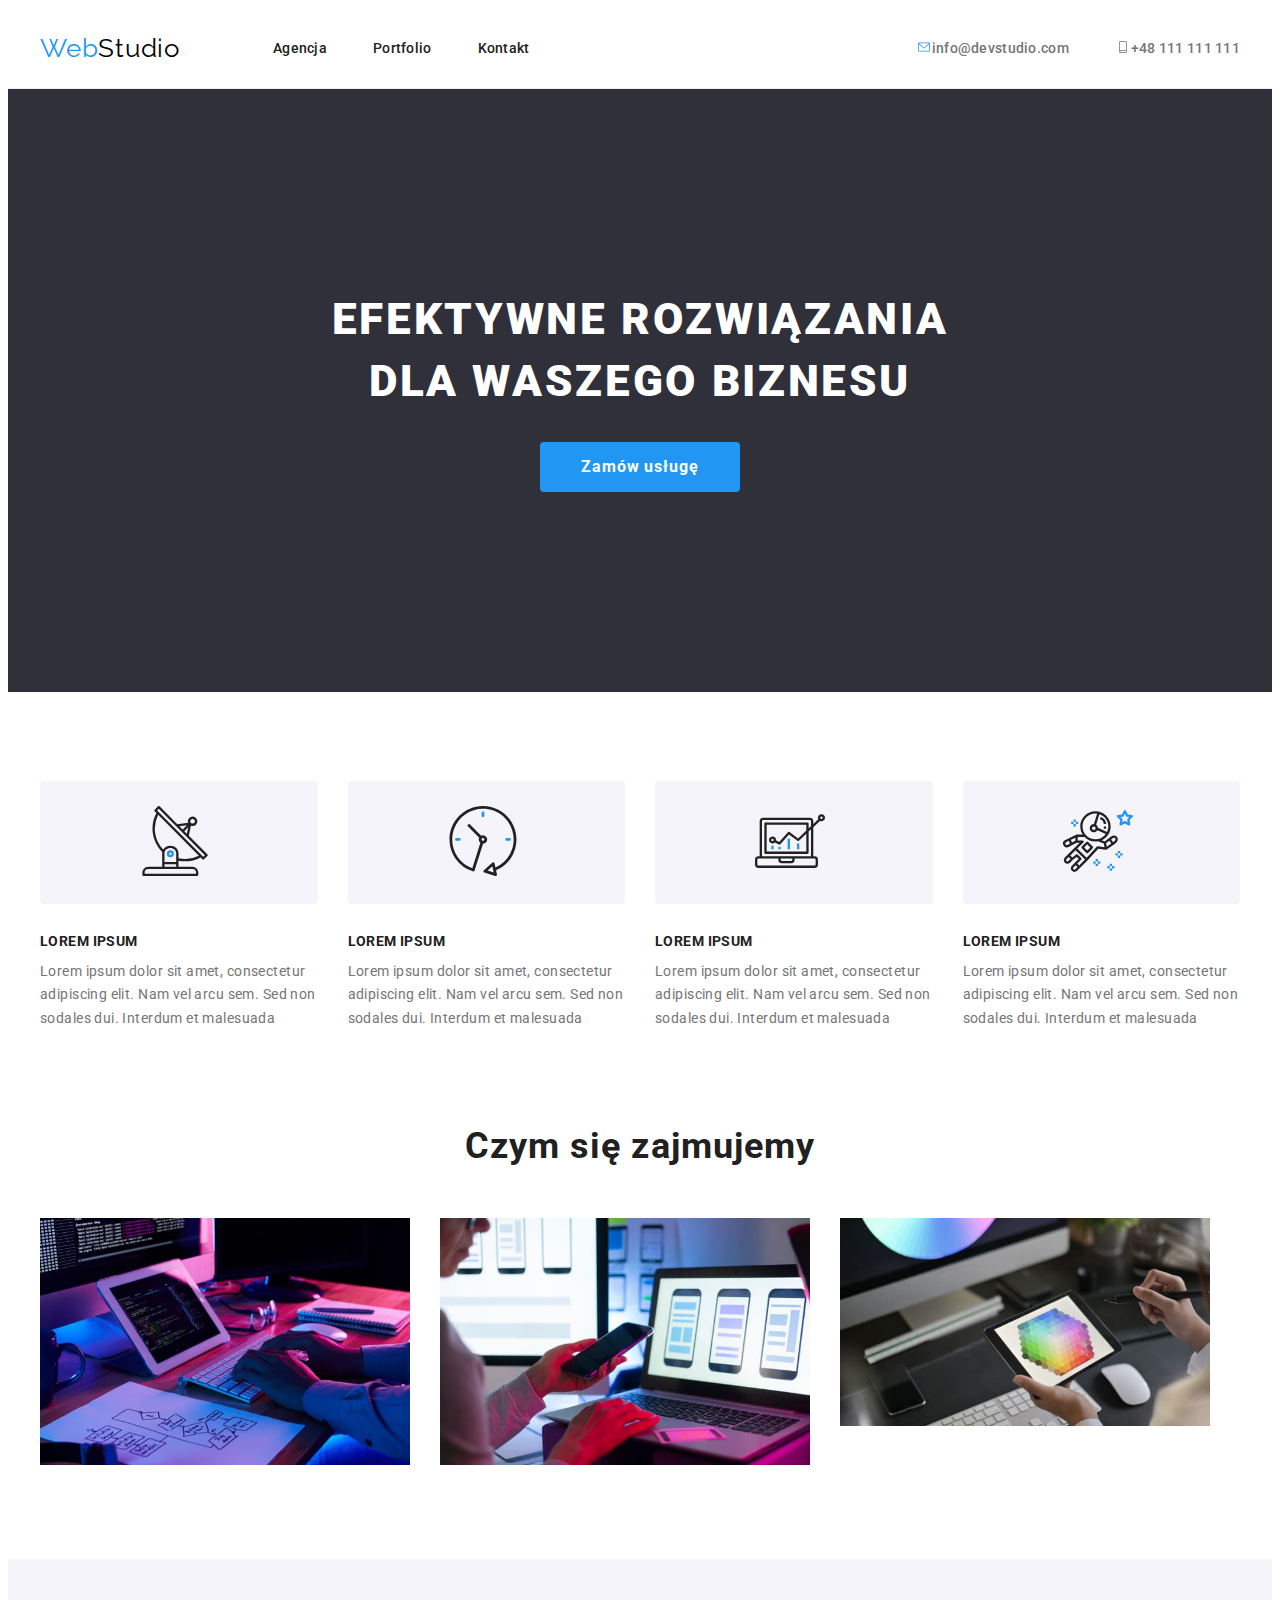
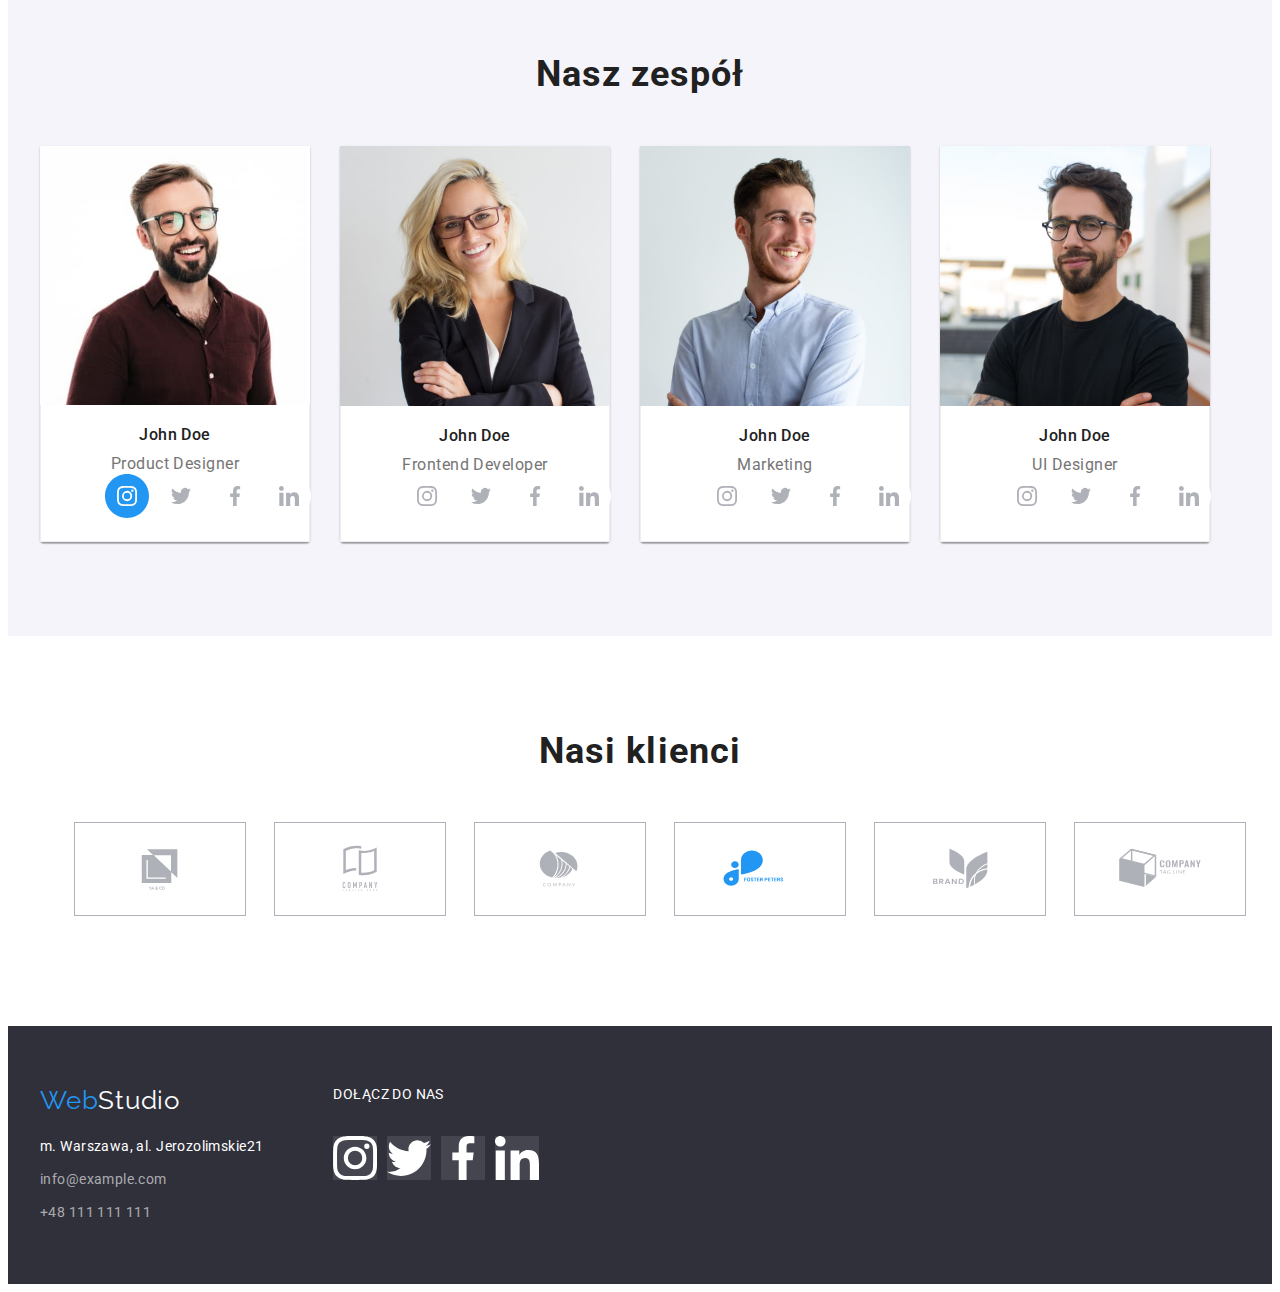
==== index.html @ 640c758d "e" ====
<!DOCTYPE html>
<html lang="pl">
  <head>
    <meta charset="UTF-8" />
    <meta http-equiv="X-UA-Compatible" content="IE=edge" />
    <meta name="viewport" content="width=<device-width>, initial-scale=1.0" />
    <title>Studio</title>
    <link rel="preconnect" href="https://fonts.googleapis.com" />
    <link rel="preconnect" href="https://fonts.gstatic.com" crossorigin />
    <link
      href="https://fonts.googleapis.com/css2?family=Koulen&family=Montserrat:wght@400;700&family=Nothing+You+Could+Do&family=Raleway:wght@700&family=Roboto:wght@400;500;700;900&display=swap"
      rel="stylesheet"
    />
    <link
      rel="stylesheet"
      href="https://cdnjs.cloudflare.com/ajax/libs/modern-normalize/1.1.0/modern-normalize.min.css"
      integrity="sha512-wpPYUAdjBVSE4KJnH1VR1HeZfpl1ub8YT/NKx4PuQ5NmX2tKuGu6U/JRp5y+Y8XG2tV+wKQpNHVUX03MfMFn9Q=="
      crossorigin="anonymous"
      referrerpolicy="no-referrer"
    />
    <link href="./css/styles.css" rel="stylesheet" />
  </head>
  <body>
    <header class="primary-header">
      <div class="first-header container">
        <a class="links" href="./index.html"
          ><span class="main-card part-one">Web</span
          ><span class="main-card part-two">Studio</span></a
        >
        <nav>
          <ul class="navigation-list">
            <li class="list-item">
              <a class="links pages" href="./index.html">Agencja</a>
            </li>
            <li class="list-item">
              <a class="links pages" href="./portfolio.html">Portfolio</a>
            </li>
            <li class="list-item">
              <a class="links pages" href="#">Kontakt</a>
            </li>
          </ul>
        </nav>
        <ul class="contact-list">
          <li class="list-item">
            <a class="links contacts" href="mailto:info@devstudio.com"
              ><svg width="16" height="12">
                <use
                  href="./images/icons.svg#icon-envelope"
                  class="contacts"
                ></use></svg
              >info@devstudio.com</a
            >
          </li>
          <li class="list-item page">
            <a class="links contacts" href="tel:+48111111111"
              ><svg width="16" height="12">
                <use
                  href="./images/icons.svg#icon-smartphone"
                  class="contacts"
                ></use></svg
              >+48 111 111 111</a
            >
          </li>
        </ul>
      </div>
    </header>
    <main>
      <section class="main">
        <div class="container">
          <h1 class="main-header">EFEKTYWNE ROZWIĄZANIA DLA WASZEGO BIZNESU</h1>
          <button class="main-button button-text" type="button">
            Zamów usługę
          </button>
        </div>
      </section>
      <section class="main-description">
        <div class="container">
          <ul class="features-list">
            <li class="list-item">
              <div class="icon">
                <svg width="70" height="70">
                  <use href="./images/icons.svg#icon-antenna-1"></use>
                </svg>
              </div>
              <h3 class="header">Lorem Ipsum</h3>
              <p class="description">
                Lorem ipsum dolor sit amet, consectetur adipiscing elit. Nam vel
                arcu sem. Sed non sodales dui. Interdum et malesuada
              </p>
            </li>
            <li class="list-item">
              <div class="icon">
                <svg width="70" height="70">
                  <use href="./images/icons.svg#icon-clock-1"></use>
                </svg>
              </div>
              <h3 class="header">Lorem Ipsum</h3>
              <p class="description">
                Lorem ipsum dolor sit amet, consectetur adipiscing elit. Nam vel
                arcu sem. Sed non sodales dui. Interdum et malesuada
              </p>
            </li>
            <li class="list-item">
              <div class="icon">
                <svg width="70" height="70">
                  <use href="./images/icons.svg#icon-diagram-1"></use>
                </svg>
              </div>
              <h3 class="header">Lorem Ipsum</h3>
              <p class="description">
                Lorem ipsum dolor sit amet, consectetur adipiscing elit. Nam vel
                arcu sem. Sed non sodales dui. Interdum et malesuada
              </p>
            </li>
            <li class="list-item">
              <div class="icon">
                <svg width="70" height="70">
                  <use href="./images/icons.svg#icon-astronaut-1"></use>
                </svg>
              </div>
              <h3 class="header">Lorem Ipsum</h3>
              <p class="description">
                Lorem ipsum dolor sit amet, consectetur adipiscing elit. Nam vel
                arcu sem. Sed non sodales dui. Interdum et malesuada
              </p>
            </li>
          </ul>
        </div>
      </section>
      <section class="section">
        <div class="container">
          <h2 class="title">Czym się zajmujemy</h2>
          <ul class="section-two">
            <li class="list-item">
              <img
                src="./images/programming1.jpg"
                alt="programowanie"
                width="370"
              />
            </li>

            <li class="list-item">
              <img
                src="./images/programming2.jpg"
                alt="zdjęcie pracy programisty"
                width="370"
              />
            </li>

            <li class="list-item">
              <img
                src="./images/programming3.jpg"
                alt="rysunek na tablecie"
                width="370"
              />
            </li>
          </ul>
        </div>
      </section>
      <section class="team">
        <div class="container">
          <h2 class="title">Nasz zespół</h2>
          <ul class="section-two">
            <li class="item list-item">
              <img
                src="./images/programista1.jpg"
                alt="zdjęcie product designera"
                width="270"
              />
              <div class="image-infos">
                <h3 class="team-members">John Doe</h3>

                <p class="profession">Product Designer</p>
                <ul class="list-item icons">
                  <li>
                    <a href="#">
                      <svg width="44" height="44">
                        <use href="./images/icons.svg#icon-Ellipse"></use></svg
                    ></a>
                  </li>
                  <li>
                    <a href="#">
                      <svg width="44" height="44">
                        <use
                          href="./images/icons.svg#icon-Ellipse-1"
                        ></use></svg
                    ></a>
                  </li>
                  <li>
                    <a href="#">
                      <svg width="44" height="44">
                        <use
                          href="./images/icons.svg#icon-Ellipse-2"
                        ></use></svg
                    ></a>
                  </li>
                  <li>
                    <a href="#">
                      <svg width="44" height="44">
                        <use
                          href="./images/icons.svg#icon-Ellipse-3"
                        ></use></svg
                    ></a>
                  </li>
                </ul>
              </div>
            </li>
            <li class="item list-item">
              <img
                src="./images/programista2.jpg"
                alt="zdjęcie frontend developera"
                width="270"
              />
              <div class="image-infos">
                <h3 class="team-members">John Doe</h3>
                <p class="profession">Frontend Developer</p>
                <ul class="list-item icons">
                  <li>
                    <a href="#">
                      <svg width="44" height="44">
                        <use
                          href="./images/icons.svg#icon-Ellipse-5"
                        ></use></svg
                    ></a>
                  </li>
                  <li>
                    <a href="#">
                      <svg width="44" height="44">
                        <use
                          href="./images/icons.svg#icon-Ellipse-1"
                        ></use></svg
                    ></a>
                  </li>
                  <li>
                    <a href="#">
                      <svg width="44" height="44">
                        <use
                          href="./images/icons.svg#icon-Ellipse-2"
                        ></use></svg
                    ></a>
                  </li>
                  <li>
                    <a href="#"></a>
                    <svg width="44" height="44">
                      <use href="./images/icons.svg#icon-Ellipse-3"></use>
                    </svg>
                  </li>
                </ul>
              </div>
            </li>
            <li class="item list-item">
              <img
                src="./images/programista3.jpg"
                alt="zdjęcie marketingowca"
                width="270"
              />
              <div class="image-infos">
                <h3 class="team-members">John Doe</h3>
                <p class="profession">Marketing</p>
                <ul class="list-item icons">
                  <li>
                    <a href="#">
                      <svg width="44" height="44">
                        <use
                          href="./images/icons.svg#icon-Ellipse-5"
                        ></use></svg
                    ></a>
                  </li>
                  <li>
                    <a href="#">
                      <svg width="44" height="44">
                        <use
                          href="./images/icons.svg#icon-Ellipse-1"
                        ></use></svg
                    ></a>
                  </li>
                  <li>
                    <a href="#">
                      <svg width="44" height="44">
                        <use
                          href="./images/icons.svg#icon-Ellipse-2"
                        ></use></svg
                    ></a>
                  </li>
                  <li>
                    <a href="#">
                      <svg width="44" height="44">
                        <use
                          href="./images/icons.svg#icon-Ellipse-3"
                        ></use></svg
                    ></a>
                  </li>
                </ul>
              </div>
            </li>
            <li class="item list-item">
              <img
                src="./images/programista4.jpg"
                alt="zdjęcie UI designera"
                width="270"
              />
              <div class="image-infos">
                <h3 class="team-members">John Doe</h3>
                <p class="profession">UI Designer</p>
                <ul class="list-item icons">
                  <li>
                    <a href="#">
                      <svg width="44" height="44">
                        <use
                          href="./images/icons.svg#icon-Ellipse-5"
                        ></use></svg
                    ></a>
                  </li>
                  <li>
                    <a href="#">
                      <svg width="44" height="44">
                        <use
                          href="./images/icons.svg#icon-Ellipse-1"
                        ></use></svg
                    ></a>
                  </li>
                  <li>
                    <a href="./images/icons.svg#icon-Ellipse-2">
                      <svg width="44" height="44">
                        <use
                          href="./images/icons.svg#icon-Ellipse-2"
                        ></use></svg
                    ></a>
                  </li>
                  <li>
                    <a href="#">
                      <svg width="44" height="44">
                        <use
                          href="./images/icons.svg#icon-Ellipse-3"
                        ></use></svg
                    ></a>
                  </li>
                </ul>
              </div>
            </li>
          </ul>
        </div>
      </section>
      <section class="section">
        <h2 class="title">Nasi klienci</h2>
        <ul class="list-item clients">
          <li>
            <a href="#"
              ><svg width="170" height="92" style="outline: 1px solid #afb1b8">
                <use href="./images/icons.svg#icon-Logo"></use>
              </svg>
            </a>
          </li>
          <li>
            <a href="#"
              ><svg width="170" height="92" style="outline: 1px solid #afb1b8">
                <use href="./images/icons.svg#icon-Logo-1"></use></svg
            ></a>
          </li>
          <li>
            <a href="#"
              ><svg width="170" height="92" style="outline: 1px solid #afb1b8">
                <use href="./images/icons.svg#icon-Logo-2"></use></svg
            ></a>
          </li>
          <li>
            <a href="#"
              ><svg width="170" height="92" style="outline: 1px solid #afb1b8">
                <use href="./images/icons.svg#icon-Logo-3"></use></svg
            ></a>
          </li>
          <li>
            <a href="#"
              ><svg width="170" height="92" style="outline: 1px solid #afb1b8">
                <use href="./images/icons.svg#icon-Logo-4"></use></svg
            ></a>
          </li>
          <li>
            <a href="#"
              ><svg width="170" height="92" style="outline: 1px solid #afb1b8">
                <use href="./images/icons.svg#icon-Logo-5"></use></svg
            ></a>
          </li>
        </ul>
      </section>
    </main>
    <footer class="main-footer">
      <div class="container media">
        <div>
          <a class="links main-card part-one" href="./index.html"
            >Web<span class="part-logo">Studio</span></a
          >
          <address>
            <ul class="address">
              <li class="address-item">
                <a
                  class="links digits"
                  href="https://goo.gl/maps/2fAuvZjree4Hr7bS9"
                  target="_blank"
                  rel="noopener nofollow"
                  >m. Warszawa, al. Jerozolimskie21</a
                >
              </li>
              <li class="address-item">
                <a class="links contact" href="mailto:info@example.com"
                  >info@example.com</a
                >
              </li>
              <li class="address-item">
                <a class="links contact" href="tel:+48111111111"
                  >+48 111 111 111</a
                >
              </li>
            </ul>
          </address>
        </div>
        <div class="social">
          <p class="join-us">Dołącz do nas</p>
          <ul class="list-item media-list">
            <li>
              <a href="#"
                ><svg width="44" height="44">
                  <use href="./images/icons.svg#icon-instagram-2"></use>
                  <circle
                    r="500"
                    fill="rgba(255, 255, 255, 0.1)"
                    stroke="#2a2a2a"
                    stroke-width="4"
                  /></svg
              ></a>
            </li>
            <li>
              <a href="#"
                ><svg width="44" height="44">
                  <use href="./images/icons.svg#icon-twitter-1"></use>
                  <circle
                    r="500"
                    fill="rgba(255, 255, 255, 0.1)"
                    stroke="#2a2a2a"
                    stroke-width="4"
                  /></svg
              ></a>
            </li>
            <li>
              <a href="#"
                ><svg width="44" height="44">
                  <use href="./images/icons.svg#icon-facebook-1"></use>
                  <circle
                    r="500"
                    fill="rgba(255, 255, 255, 0.1)"
                    stroke="#2a2a2a"
                    stroke-width="4"
                  /></svg
              ></a>
            </li>
            <li>
              <a href="#"
                ><svg width="44" height="44">
                  <use href="./images/icons.svg#icon-linkedin-1"></use>
                  <circle
                    r="500"
                    fill="rgba(255, 255, 255, 0.1)"
                    stroke="#2a2a2a"
                    stroke-width="4"
                  /></svg
              ></a>
            </li>
          </ul>
        </div>
      </div>
    </footer>
  </body>
</html>
---- css/styles.css ----
:root {
  --background-color: #ffffff;
  --secondary-font-color: #2196f3;
  --main-button-color: #000000;
  --background-button-color: #2196f3;
  --main-text-color: #212121;
  --secondary-text-color: #ffffff;
  --paragraph-text-color: #757575;
  --footer-text-color: rgba(255, 255, 255, 0.6);
  --background-footer-color: #2f303a;
  --buttons-port-color: #f5f4fa;
  --team-background-color: #f5f4fa;

  --main-font: "Roboto", sans-serif;
}
body {
  background-color: var(--background-color, #ffffff);
  font-family: "Roboto", sans-serif;
  color: var(--main-text-color, #212121);
  font-size: 14px;
  letter-spacing: 0.03em;
}
.links {
  text-decoration: none;
}

.main-card {
  font-family: "Raleway", sans-serif;
  font-size: 26px;
  line-height: 1.1;
  letter-spacing: 0.03em;
}

.main-card:hover,
.main-card:focus {
  color: var(--secondary-font-color, #2196f3);
}

.part-one {
  color: var(--secondary-font-color, #2196f3);
}

.part-two {
  color: var(--main-button-color, #000000);
}

.contacts {
  color: var(--paragraph-text-color, #757575);
  font-family: var(--main-font, "Roboto", sans-serif);
  font-weight: 500;
  font-size: 14px;
  line-height: 1.1;
  letter-spacing: 0.02em;
  flex-direction: row;
  align-items: center;
}

.contacts:hover,
.contacts:focus {
  color: var(--secondary-font-color, #2196f3);
}

.pages {
  color: var(--main-text-color, #212121);
  font-family: var(--main-font, "Roboto", sans-serif);
  font-weight: 500;
  font-size: 14px;
  line-height: 1.1;
  letter-spacing: 0.02em;
  gap: 32px;
}

.pages:hover,
.pages:focus,
.pages:active {
  color: var(--secondary-font-color, #2196f3);
}

.navigation-list {
  display: flex;
  flex-direction: row;
  gap: 46px;
  margin: 0;
  padding: 0;
}

.contact-list {
  display: flex;
  flex-direction: row;
  gap: 46px;
  margin: 0;
  padding: 0;
  margin-left: auto;
}

.features-list {
  display: flex;
  gap: 30px;
  margin: 0;
  padding: 0;
}

.list-item {
  list-style-type: none;
}

.item {
  background-color: var(--background-color, #ffffff);
  width: 270px;
  box-shadow: 0px 1px 3px rgba(0, 0, 0, 0.12), 0px 1px 1px rgba(0, 0, 0, 0.14),
    0px 2px 1px rgba(0, 0, 0, 0.2);
  border-radius: 0px 0px 4px 4px;
}

.main {
  background-color: var(--background-footer-color, #21303a);
  padding: 200px 0;
  text-align: center;
  background-image: url(background-image.jpg);
}

.main-header {
  color: var(--secondary-text-color, #ffffff);
  font-weight: 900;
  font-size: 44px;
  line-height: 1.4;
  letter-spacing: 0.06em;
  width: 696px;
  text-align: center;
  margin: 0 auto;
  margin-bottom: 30px;
}

.main-button {
  background-color: var(--background-button-color, #2196f3);
  min-width: 200px;
  height: 50px;
  cursor: pointer;
  border: none;
  border-radius: 4px;
}

.main-button:hover,
.main-button:focus {
  background-color: var(--buttons-port-color, #f5f4fa);
}

.button-text {
  color: var(--secondary-text-color, #ffffff);
  font-family: var(--main-font, "Roboto", sans-serif);
  font-weight: 700;
  font-size: 16px;
  line-height: 1.9;
  letter-spacing: 0.06em;
}

.button-text:hover,
.button-text:focus {
  color: var(--main-text-color, #212121);
}

.header {
  color: var(--main-text-color, #212121);
  font-weight: 700;
  font-size: 14px;
  line-height: 1.1;
  letter-spacing: 0.03em;
  margin-bottom: 10px;
  text-transform: uppercase;
}

.description {
  color: var(--paragraph-text-color, #757575);
  font-family: var(--main-font, "Roboto", sans-serif);
  font-size: 14px;
  line-height: 1.7;
  letter-spacing: 0.03em;
}

.list-description {
  display: flex;
  flex-direction: column;
  gap: 30px;
  padding: 94px;
}

.main-description {
  padding-top: 89px;
}

.title {
  color: var(--main-text-color, #212121);
  font-weight: 700;
  font-size: 36px;
  line-height: 1.2;
  letter-spacing: 0.03em;
  margin-bottom: 50px;
  text-align: center;
}

.team {
  background-color: var(--team-background-color, #f5f4fa);
  padding: 94px 0;
}

.team-members {
  color: var(--main-text-color, #212121);
  font-family: var(--main-font, "Roboto", sans-serif);
  font-weight: 500;
  font-size: 16px;
  line-height: 1.2;
  letter-spacing: 0.03em;
  text-align: center;
  margin-bottom: 10px;
}

.profession {
  color: var(--paragraph-text-color, #757575);
  font-family: var(--main-font, "Roboto", sans-serif);
  font-size: 16px;
  line-height: 1.2;
  letter-spacing: 0.03em;
  text-align: center;
}

.image-infos {
  flex-direction: column;
  justify-content: space-evenly;
  padding: 20px 24px;
  border: 1px solid #eeeeee;
  border-top: 0;
}

.main-footer {
  background-color: var(--background-footer-color, #2f303a);
  padding: 60px 0;
}

.part-logo {
  color: var(--secondary-text-color, #ffffff);
}

.digits {
  color: var(--secondary-text-color, #ffffff);
  font-family: var(--main-font, "Roboto", sans-serif);
  font-style: normal;
  font-size: 14px;
  line-height: 1.7;
  letter-spacing: 0.03em;
  margin-bottom: 9px;
  margin-top: 20px;
}

.digits:hover,
.digits:focus {
  color: var(--secondary-font-color, #2196f3);
}

.contact {
  color: var(--footer-text-color, rgba(255, 255, 255, 0.6));
  font-family: var(--main-font, "Roboto", sans-serif);
  font-style: normal;
  font-size: 14px;
  line-height: 1.7;
  letter-spacing: 0.03em;
  margin-bottom: 9px;
}

.contact:hover,
.contact:focus {
  color: var(--secondary-font-color, #2196f3);
}

.secondary-button {
  background-color: var(--buttons-port-color, #f5f4fa);
  font-family: var(--main-font, "Roboto", sans-serif);
  font-weight: 500;
  font-size: 16px;
  line-height: 1.6;
  letter-spacing: 0.03em;
  cursor: pointer;
  border: none;
  padding: 6px 25px;
  border-radius: 4px;
}

.button {
  display: flex;
  flex-direction: row;
  border-radius: 4px;
  justify-content: center;
  align-items: center;
  gap: 8px;
  margin: 0;
  padding: 0;
  margin-bottom: 50px;
}

.secondary-button:hover,
.secondary-button:focus {
  background-color: var(--background-button-color, #2196f3);
  box-shadow: 0 4px 4px 0 rgba(0, 0, 0, 0.25);
}

.secondary-item {
  width: 370px;
  cursor: pointer;
}

.secondary-item:hover,
.secondary-item:focus {
  box-shadow: 0 4px 4px 0 rgba(0, 0, 0, 0.25);
}

.text {
  color: var(--main-text-color, #212121);
}

.text:hover,
.text:focus {
  color: var(--secondary-text-color, #ffffff);
}

.secondary-description {
  color: var(--main-text-color, #212121);
  font-family: var(--main-font, "Roboto", sans-serif);
  font-weight: 700;
  font-size: 18px;
  line-height: 2;
  letter-spacing: 0.06em;
  text-align: start;
}

.page-name {
  color: var(--paragraph-text-color, #757575);
  font-family: var(--main-font, "Roboto", sans-serif);
  font-size: 16px;
  line-height: 1.7;
  letter-spacing: 0.03em;
  text-align: start;
}

.visually-hidden {
  position: absolute;
  width: 1px;
  height: 1px;
  margin: -1px;
  border: 0;
  padding: 0;

  white-space: nowrap;
  clip-path: inset(100%);
  clip: rect(0 0 0 0);
  overflow: hidden;
}

.container {
  width: 1200px;
  margin: 0 auto;
  padding: 0 15px;
}

h1,
h2,
h3,
h4,
h5,
h6,
p {
  margin: 0;
  justify-content: center;
}

img {
  display: block;
  max-width: 100%;
  height: auto;
}

.section {
  padding-top: 94px;
  padding-bottom: 94px;
}

.section-two {
  display: flex;
  flex-wrap: wrap;
  gap: 30px;
  margin: 0;
  padding: 0;
}

.first-header {
  height: 80px;

  display: flex;
  align-items: center;
}

.primary-header {
  border-bottom: 1px solid #21212113;
}

nav {
  margin-left: 93px;
}

address {
  margin-top: 20px;
}

.address {
  margin: 0;
  padding: 0;
  list-style: none;
}

.address-item:not(:last-child) {
  margin-bottom: 9px;
}

.secondary-section {
  padding: 94px 0px;
}

.icon {
  background-color: #f5f4fa;
  justify-content: center;
  padding: 25px 100px;
  gap: 30px;
  margin-bottom: 30px;
  border-radius: 4px;
}

.icons {
  display: flex;
  gap: 10px;
}

.icons:hover,
.icons:focus {
  color: var(--background-button-color, #2196f3);
}

.clients {
  display: flex;
  justify-content: center;
  align-content: center;
  gap: 30px;
}

.join-us {
  color: #ffffff;
  text-transform: uppercase;

  font-family: var(--main-font "Roboto", sans-serif);
}

.media {
  display: flex;
}

.social {
  justify-content: center;
  display: inline;
  margin-left: 70px;
}

.media-list {
  display: flex;
  padding: 20px 0;
  gap: 10px;
}
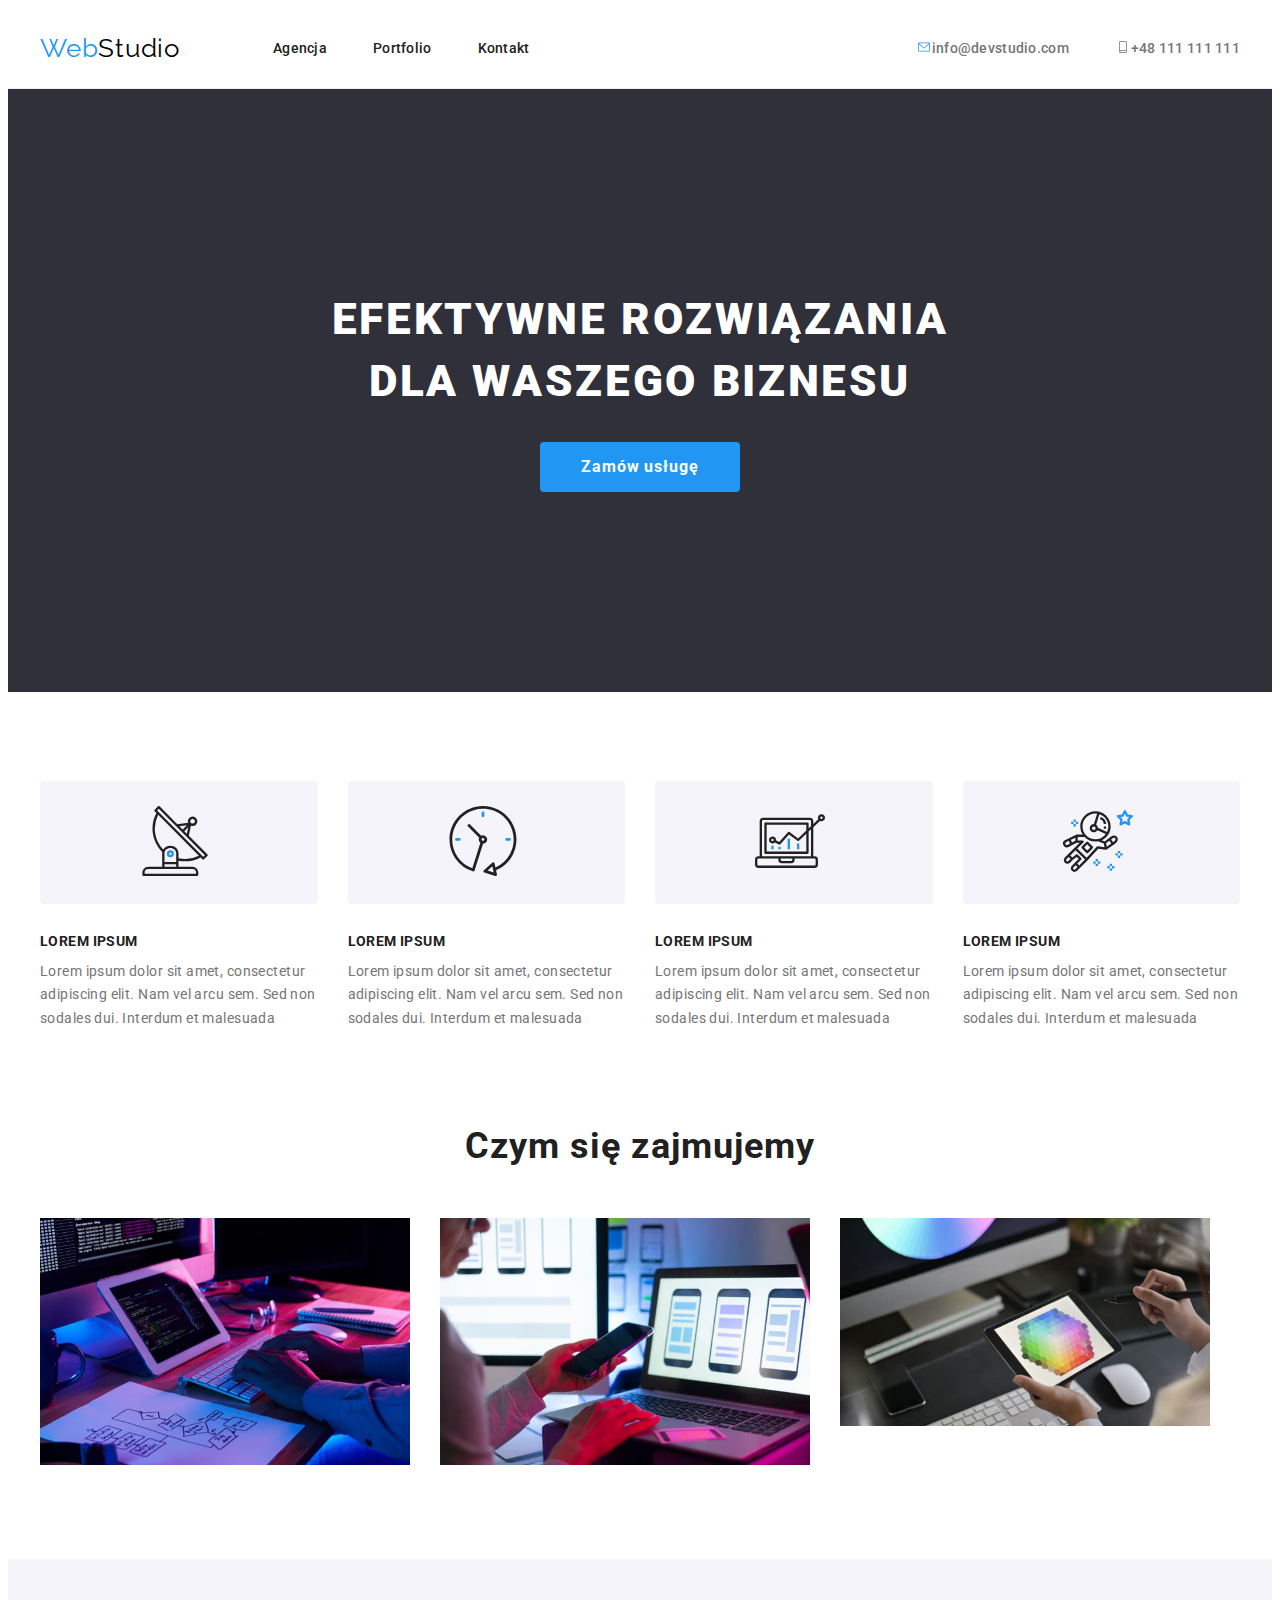
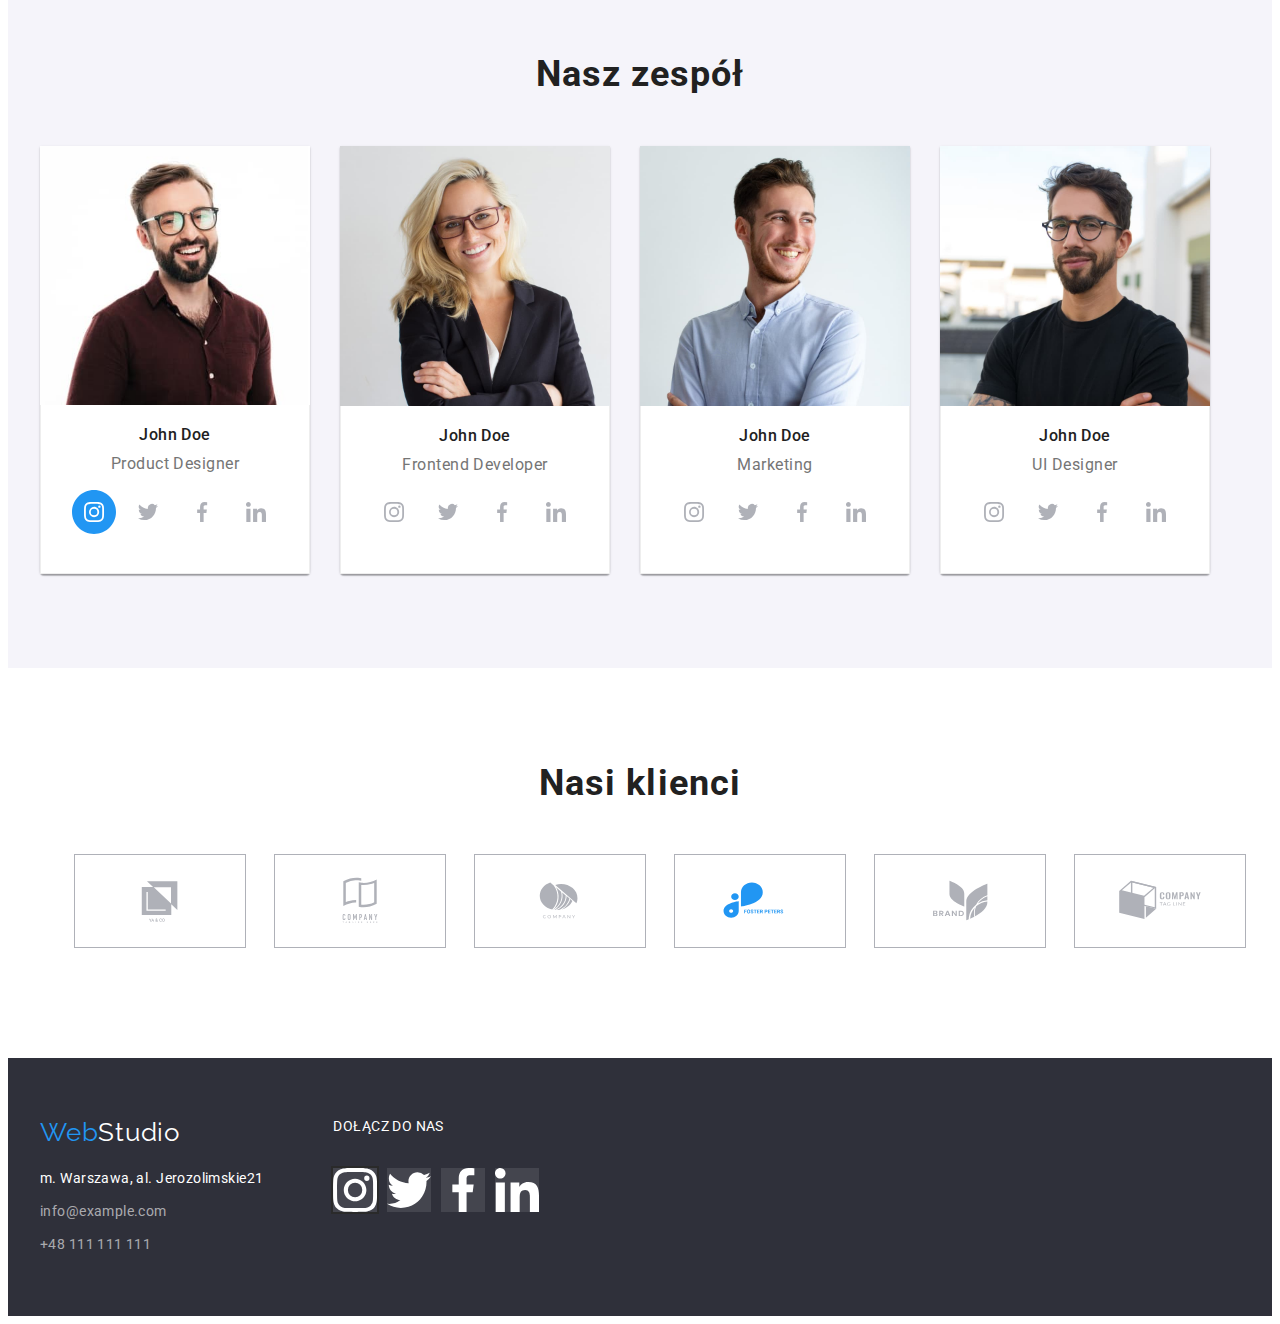
==== commit f1a89774: "e" ====
--- a/index.html
+++ b/index.html
@@ -240,10 +240,12 @@
                     ></a>
                   </li>
                   <li>
-                    <a href="#"></a>
-                    <svg width="44" height="44">
-                      <use href="./images/icons.svg#icon-Ellipse-3"></use>
-                    </svg>
+                    <a href="#">
+                      <svg width="44" height="44">
+                        <use
+                          href="./images/icons.svg#icon-Ellipse-3"
+                        ></use></svg
+                    ></a>
                   </li>
                 </ul>
               </div>
@@ -419,10 +421,24 @@
           <ul class="list-item media-list">
             <li>
               <a href="#"
-                ><svg width="44" height="44">
+                ><svg width="44" height="44" style="outline: 2px solid #2a2a2a">
                   <use href="./images/icons.svg#icon-instagram-2"></use>
                   <circle
-                    r="500"
+                    r="100"
+                    fill="rgba(255, 255, 255, 0.1)"
+                    stroke="#2a2a2a"
+                    stroke-width="4"
+                    cx="22"
+                    cy="22"
+                  /></svg
+              ></a>
+            </li>
+            <li>
+              <a href="#"
+                ><svg width="44" height="44">
+                  <use href="./images/icons.svg#icon-twitter-1"></use>
+                  <circle
+                    r="100"
                     fill="rgba(255, 255, 255, 0.1)"
                     stroke="#2a2a2a"
                     stroke-width="4"
@@ -432,9 +448,9 @@
             <li>
               <a href="#"
                 ><svg width="44" height="44">
-                  <use href="./images/icons.svg#icon-twitter-1"></use>
+                  <use href="./images/icons.svg#icon-facebook-1"></use>
                   <circle
-                    r="500"
+                    r="100"
                     fill="rgba(255, 255, 255, 0.1)"
                     stroke="#2a2a2a"
                     stroke-width="4"
@@ -444,27 +460,15 @@
             <li>
               <a href="#"
                 ><svg width="44" height="44">
-                  <use href="./images/icons.svg#icon-facebook-1"></use>
+                  <use href="./images/icons.svg#icon-linkedin-1"></use>
                   <circle
-                    r="500"
+                    r="100"
                     fill="rgba(255, 255, 255, 0.1)"
                     stroke="#2a2a2a"
                     stroke-width="4"
                   /></svg
               ></a>
             </li>
-            <li>
-              <a href="#"
-                ><svg width="44" height="44">
-                  <use href="./images/icons.svg#icon-linkedin-1"></use>
-                  <circle
-                    r="500"
-                    fill="rgba(255, 255, 255, 0.1)"
-                    stroke="#2a2a2a"
-                    stroke-width="4"
-                  /></svg
-              ></a>
-            </li>
           </ul>
         </div>
       </div>
--- a/css/styles.css
+++ b/css/styles.css
@@ -435,11 +435,14 @@
 .icons {
   display: flex;
   gap: 10px;
+  justify-content: center;
+  align-items: center;
+  padding: 16px 32px;
 }
 
 .icons:hover,
 .icons:focus {
-  color: var(--background-button-color, #2196f3);
+  fill: var(--background-button-color, #2196f3);
 }
 
 .clients {
@@ -447,6 +450,11 @@
   justify-content: center;
   align-content: center;
   gap: 30px;
+}
+
+.clients:hover,
+.clients:focus {
+  fill: #2196f3;
 }
 
 .join-us {
@@ -471,3 +479,7 @@
   padding: 20px 0;
   gap: 10px;
 }
+
+.socials:hover {
+  fill: var(--background-button-color, #2196f3);
+}
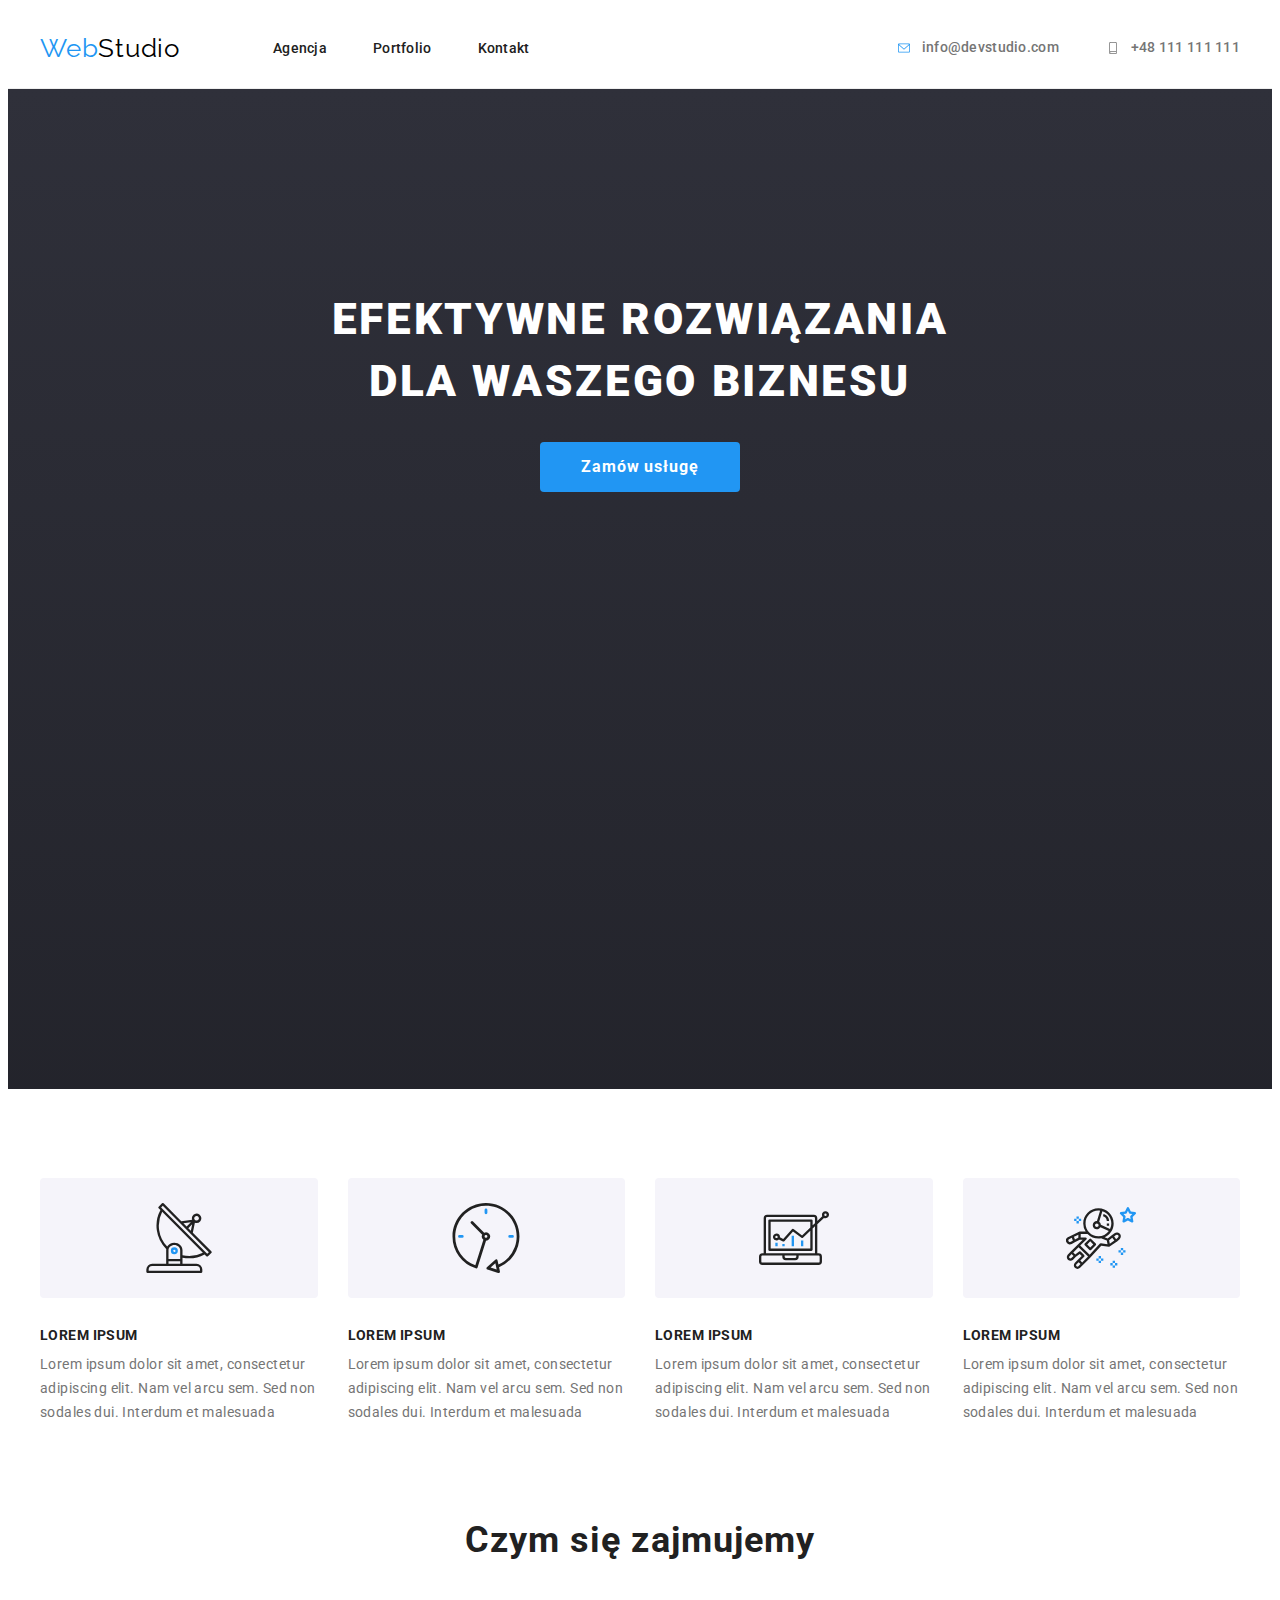
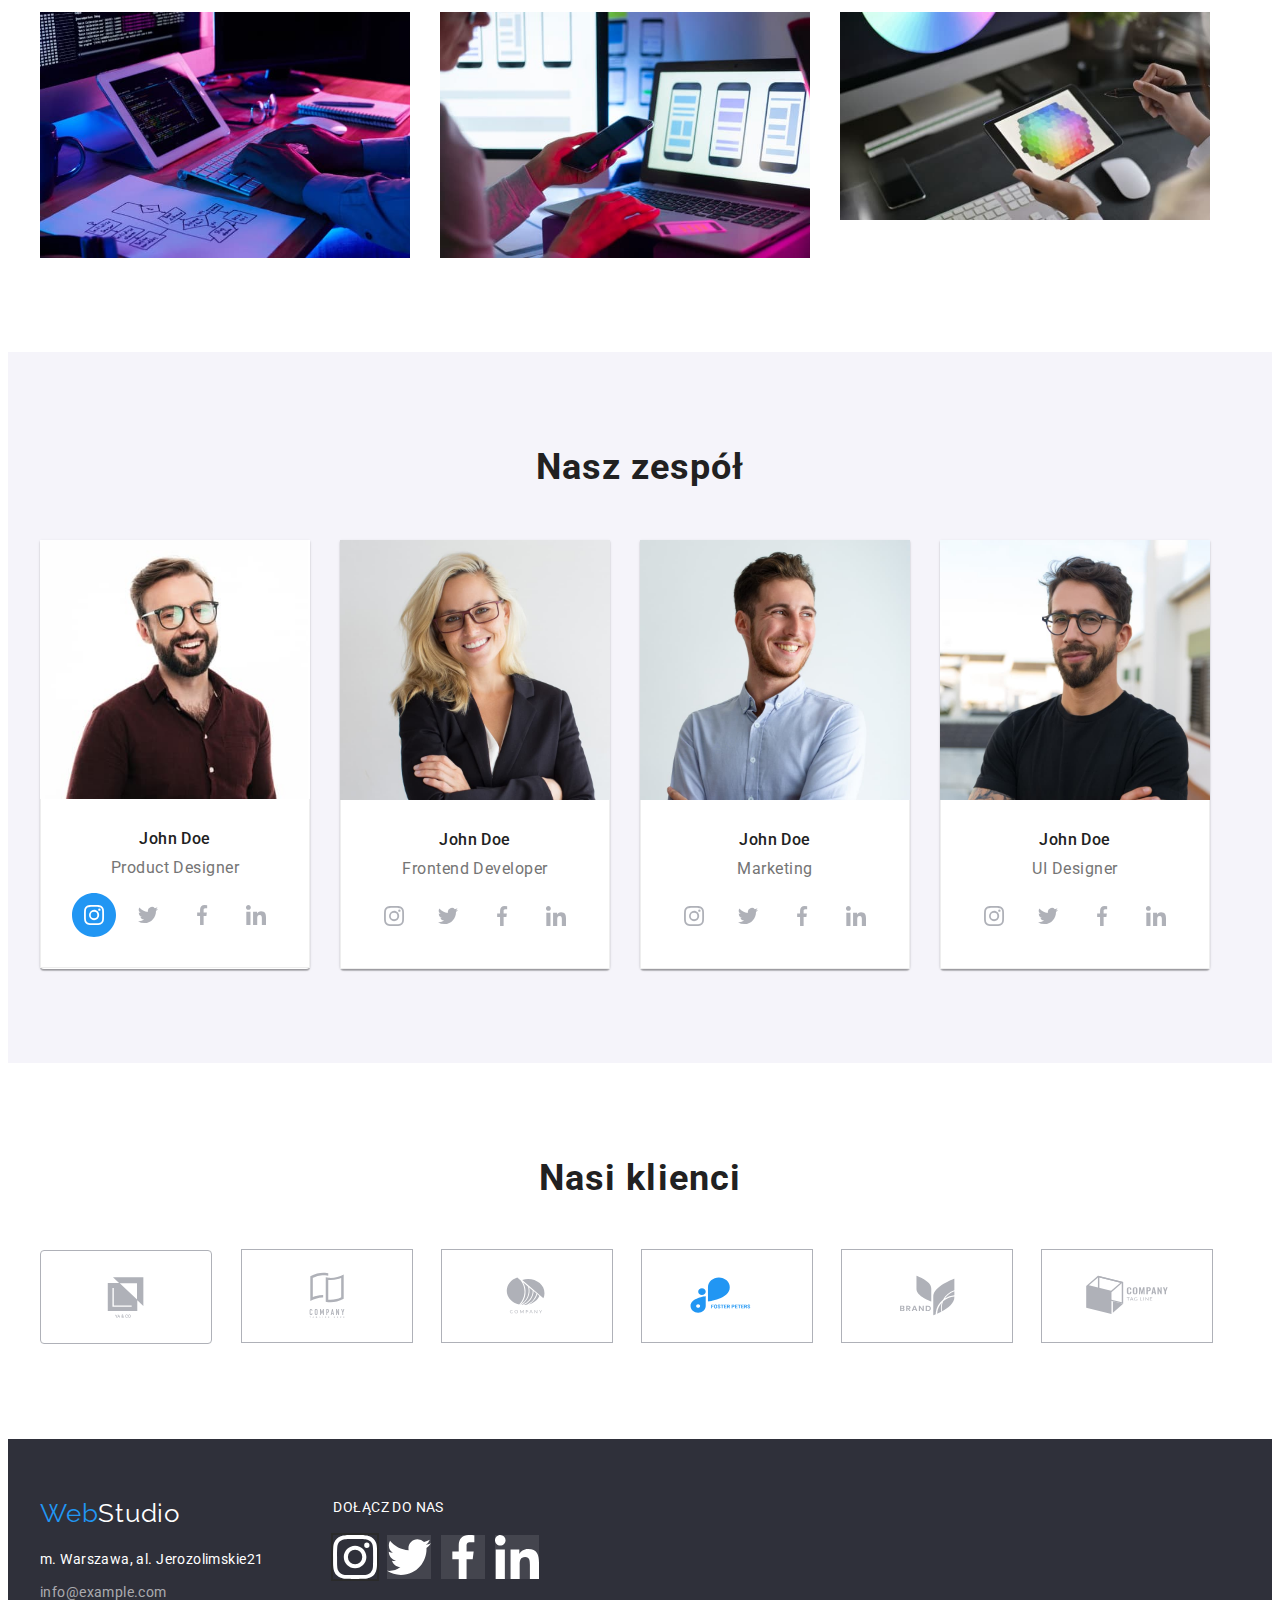
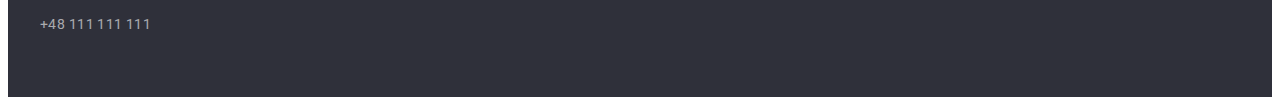
==== commit f005b8ae: "e" ====
--- a/index.html
+++ b/index.html
@@ -43,21 +43,15 @@
         <ul class="contact-list">
           <li class="list-item">
             <a class="links contacts" href="mailto:info@devstudio.com"
-              ><svg width="16" height="12">
-                <use
-                  href="./images/icons.svg#icon-envelope"
-                  class="contacts"
-                ></use></svg
+              ><svg class="icons-display" width="16" height="12">
+                <use href="./images/icons.svg#icon-envelope"></use></svg
               >info@devstudio.com</a
             >
           </li>
           <li class="list-item page">
             <a class="links contacts" href="tel:+48111111111"
-              ><svg width="16" height="12">
-                <use
-                  href="./images/icons.svg#icon-smartphone"
-                  class="contacts"
-                ></use></svg
+              ><svg class="icons-display" width="16" height="12">
+                <use href="./images/icons.svg#icon-smartphone"></use></svg
               >+48 111 111 111</a
             >
           </li>
@@ -171,15 +165,16 @@
                 <h3 class="team-members">John Doe</h3>
 
                 <p class="profession">Product Designer</p>
+
                 <ul class="list-item icons">
                   <li>
-                    <a href="#">
+                    <a class="link-svg" href="#">
                       <svg width="44" height="44">
                         <use href="./images/icons.svg#icon-Ellipse"></use></svg
                     ></a>
                   </li>
                   <li>
-                    <a href="#">
+                    <a class="link-svg" href="#">
                       <svg width="44" height="44">
                         <use
                           href="./images/icons.svg#icon-Ellipse-1"
@@ -187,7 +182,7 @@
                     ></a>
                   </li>
                   <li>
-                    <a href="#">
+                    <a class="link-svg" href="#">
                       <svg width="44" height="44">
                         <use
                           href="./images/icons.svg#icon-Ellipse-2"
@@ -195,7 +190,7 @@
                     ></a>
                   </li>
                   <li>
-                    <a href="#">
+                    <a class="link-svg" href="#">
                       <svg width="44" height="44">
                         <use
                           href="./images/icons.svg#icon-Ellipse-3"
@@ -216,7 +211,7 @@
                 <p class="profession">Frontend Developer</p>
                 <ul class="list-item icons">
                   <li>
-                    <a href="#">
+                    <a class="link-svg" href="#">
                       <svg width="44" height="44">
                         <use
                           href="./images/icons.svg#icon-Ellipse-5"
@@ -224,7 +219,7 @@
                     ></a>
                   </li>
                   <li>
-                    <a href="#">
+                    <a class="link-svg" href="#">
                       <svg width="44" height="44">
                         <use
                           href="./images/icons.svg#icon-Ellipse-1"
@@ -232,7 +227,7 @@
                     ></a>
                   </li>
                   <li>
-                    <a href="#">
+                    <a class="link-svg" href="#">
                       <svg width="44" height="44">
                         <use
                           href="./images/icons.svg#icon-Ellipse-2"
@@ -240,7 +235,7 @@
                     ></a>
                   </li>
                   <li>
-                    <a href="#">
+                    <a class="link-svg" href="#">
                       <svg width="44" height="44">
                         <use
                           href="./images/icons.svg#icon-Ellipse-3"
@@ -261,7 +256,7 @@
                 <p class="profession">Marketing</p>
                 <ul class="list-item icons">
                   <li>
-                    <a href="#">
+                    <a class="link-svg" href="#">
                       <svg width="44" height="44">
                         <use
                           href="./images/icons.svg#icon-Ellipse-5"
@@ -269,7 +264,7 @@
                     ></a>
                   </li>
                   <li>
-                    <a href="#">
+                    <a class="link-svg" href="#">
                       <svg width="44" height="44">
                         <use
                           href="./images/icons.svg#icon-Ellipse-1"
@@ -277,7 +272,7 @@
                     ></a>
                   </li>
                   <li>
-                    <a href="#">
+                    <a class="link-svg" href="#">
                       <svg width="44" height="44">
                         <use
                           href="./images/icons.svg#icon-Ellipse-2"
@@ -285,7 +280,7 @@
                     ></a>
                   </li>
                   <li>
-                    <a href="#">
+                    <a class="link-svg" href="#">
                       <svg width="44" height="44">
                         <use
                           href="./images/icons.svg#icon-Ellipse-3"
@@ -306,7 +301,7 @@
                 <p class="profession">UI Designer</p>
                 <ul class="list-item icons">
                   <li>
-                    <a href="#">
+                    <a class="link-svg" href="#">
                       <svg width="44" height="44">
                         <use
                           href="./images/icons.svg#icon-Ellipse-5"
@@ -314,7 +309,7 @@
                     ></a>
                   </li>
                   <li>
-                    <a href="#">
+                    <a class="link-svg" href="#">
                       <svg width="44" height="44">
                         <use
                           href="./images/icons.svg#icon-Ellipse-1"
@@ -322,7 +317,10 @@
                     ></a>
                   </li>
                   <li>
-                    <a href="./images/icons.svg#icon-Ellipse-2">
+                    <a
+                      class="link-svg"
+                      href="./images/icons.svg#icon-Ellipse-2"
+                    >
                       <svg width="44" height="44">
                         <use
                           href="./images/icons.svg#icon-Ellipse-2"
@@ -330,7 +328,7 @@
                     ></a>
                   </li>
                   <li>
-                    <a href="#">
+                    <a class="link-svg" href="#">
                       <svg width="44" height="44">
                         <use
                           href="./images/icons.svg#icon-Ellipse-3"
@@ -344,46 +342,78 @@
         </div>
       </section>
       <section class="section">
-        <h2 class="title">Nasi klienci</h2>
-        <ul class="list-item clients">
-          <li>
-            <a href="#"
-              ><svg width="170" height="92" style="outline: 1px solid #afb1b8">
-                <use href="./images/icons.svg#icon-Logo"></use>
-              </svg>
-            </a>
-          </li>
-          <li>
-            <a href="#"
-              ><svg width="170" height="92" style="outline: 1px solid #afb1b8">
-                <use href="./images/icons.svg#icon-Logo-1"></use></svg
-            ></a>
-          </li>
-          <li>
-            <a href="#"
-              ><svg width="170" height="92" style="outline: 1px solid #afb1b8">
-                <use href="./images/icons.svg#icon-Logo-2"></use></svg
-            ></a>
-          </li>
-          <li>
-            <a href="#"
-              ><svg width="170" height="92" style="outline: 1px solid #afb1b8">
-                <use href="./images/icons.svg#icon-Logo-3"></use></svg
-            ></a>
-          </li>
-          <li>
-            <a href="#"
-              ><svg width="170" height="92" style="outline: 1px solid #afb1b8">
-                <use href="./images/icons.svg#icon-Logo-4"></use></svg
-            ></a>
-          </li>
-          <li>
-            <a href="#"
-              ><svg width="170" height="92" style="outline: 1px solid #afb1b8">
-                <use href="./images/icons.svg#icon-Logo-5"></use></svg
-            ></a>
-          </li>
-        </ul>
+        <div class="container">
+          <h2 class="title">Nasi klienci</h2>
+          <ul class="list-item clients">
+            <li>
+              <a class="client-links" href="#"
+                ><svg
+                  class="client-icons"
+                  width="170"
+                  height="92"
+                  style="fill: currentColor"
+                >
+                  <use href="./images/icons.svg#icon-Logo"></use>
+                </svg>
+              </a>
+            </li>
+            <li>
+              <a href="#"
+                ><svg
+                  class="client-icons"
+                  width="170"
+                  height="92"
+                  style="outline: 1px solid #afb1b8"
+                >
+                  <use href="./images/icons.svg#icon-Logo-1"></use></svg
+              ></a>
+            </li>
+            <li>
+              <a href="#"
+                ><svg
+                  class="client-icons"
+                  width="170"
+                  height="92"
+                  style="outline: 1px solid #afb1b8"
+                >
+                  <use href="./images/icons.svg#icon-Logo-2"></use></svg
+              ></a>
+            </li>
+            <li>
+              <a href="#"
+                ><svg
+                  class="client-icons"
+                  width="170"
+                  height="92"
+                  style="outline: 1px solid #afb1b8"
+                >
+                  <use href="./images/icons.svg#icon-Logo-3"></use></svg
+              ></a>
+            </li>
+            <li>
+              <a href="#"
+                ><svg
+                  class="client-icons"
+                  width="170"
+                  height="92"
+                  style="outline: 1px solid #afb1b8"
+                >
+                  <use href="./images/icons.svg#icon-Logo-4"></use></svg
+              ></a>
+            </li>
+            <li>
+              <a href="#"
+                ><svg
+                  class="client-icons"
+                  width="170"
+                  height="92"
+                  style="outline: 1px solid #afb1b8"
+                >
+                  <use href="./images/icons.svg#icon-Logo-5"></use></svg
+              ></a>
+            </li>
+          </ul>
+        </div>
       </section>
     </main>
     <footer class="main-footer">
@@ -420,17 +450,9 @@
           <p class="join-us">Dołącz do nas</p>
           <ul class="list-item media-list">
             <li>
-              <a href="#"
+              <a class="media" href="#"
                 ><svg width="44" height="44" style="outline: 2px solid #2a2a2a">
-                  <use href="./images/icons.svg#icon-instagram-2"></use>
-                  <circle
-                    r="100"
-                    fill="rgba(255, 255, 255, 0.1)"
-                    stroke="#2a2a2a"
-                    stroke-width="4"
-                    cx="22"
-                    cy="22"
-                  /></svg
+                  <use href="./images/icons.svg#icon-instagram-2"></use></svg
               ></a>
             </li>
             <li>
--- a/css/styles.css
+++ b/css/styles.css
@@ -45,13 +45,13 @@
 }
 
 .contacts {
-  color: var(--paragraph-text-color, #757575);
+  color: var(--paragraph-text-color);
   font-family: var(--main-font, "Roboto", sans-serif);
   font-weight: 500;
   font-size: 14px;
   line-height: 1.1;
   letter-spacing: 0.02em;
-  flex-direction: row;
+  display: flex;
   align-items: center;
 }
 
@@ -102,6 +102,8 @@
 
 .list-item {
   list-style-type: none;
+  padding: 0;
+  margin: 0;
 }
 
 .item {
@@ -113,10 +115,18 @@
 }
 
 .main {
-  background-color: var(--background-footer-color, #21303a);
+  background-color: var(--background-footer-color);
   padding: 200px 0;
   text-align: center;
-  background-image: url(background-image.jpg);
+  background-image: linear-gradient(
+      to bottom,
+      rgba(47, 48, 58, 0.4),
+      rgba(0, 0, 0, 0.25)
+    ),
+    url(background-image.jpg);
+  max-width: 1600px;
+  height: 600px;
+  margin: 0 auto;
 }
 
 .main-header {
@@ -221,12 +231,11 @@
   line-height: 1.2;
   letter-spacing: 0.03em;
   text-align: center;
+  margin-bottom: 16px;
 }
 
 .image-infos {
-  flex-direction: column;
-  justify-content: space-evenly;
-  padding: 20px 24px;
+  padding: 30px 0px;
   border: 1px solid #eeeeee;
   border-top: 0;
 }
@@ -426,35 +435,28 @@
 .icon {
   background-color: #f5f4fa;
   justify-content: center;
-  padding: 25px 100px;
-  gap: 30px;
+  align-items: center;
+  display: flex;
+  height: 120px;
   margin-bottom: 30px;
   border-radius: 4px;
 }
 
 .icons {
+  color: #afb1b8;
   display: flex;
   gap: 10px;
   justify-content: center;
-  align-items: center;
-  padding: 16px 32px;
-}
-
-.icons:hover,
-.icons:focus {
-  fill: var(--background-button-color, #2196f3);
+}
+
+.icons-display {
+  fill: currentColor;
+  margin-right: 10px;
 }
 
 .clients {
   display: flex;
-  justify-content: center;
-  align-content: center;
   gap: 30px;
-}
-
-.clients:hover,
-.clients:focus {
-  fill: #2196f3;
 }
 
 .join-us {
@@ -476,10 +478,52 @@
 
 .media-list {
   display: flex;
-  padding: 20px 0;
+  margin: 20px 0;
   gap: 10px;
 }
 
-.socials:hover {
-  fill: var(--background-button-color, #2196f3);
-}
+.media {
+  corner-radius: 0;
+}
+
+.client-icons {
+  fill: #afb1b8;
+}
+
+.client-icons:hover,
+.client-icons:focus {
+  fill: var(--secondary-font-color);
+}
+
+.link-svg {
+  display: flex;
+  justify-content: center;
+  align-items: center;
+  width: 44px;
+  height: 44px;
+  border-radius: 50%;
+  color: #afb1b8;
+  fill: var(--secondary-text-color);
+}
+
+.link-svg:hover,
+.link-svg:focus {
+  fill: var(--secondary-font-color);
+  color: var(--secondary-text-color);
+}
+
+.client-links {
+  display: flex;
+  justify-content: center;
+  align-items: center;
+  width: 170px;
+  height: 92px;
+  border-radius: 4px;
+  border: 1px solid currentColor;
+  color: #afb1b8;
+}
+
+.client-links:hover,
+.client-links:focus {
+  color: var(--secondary-font-color);
+}
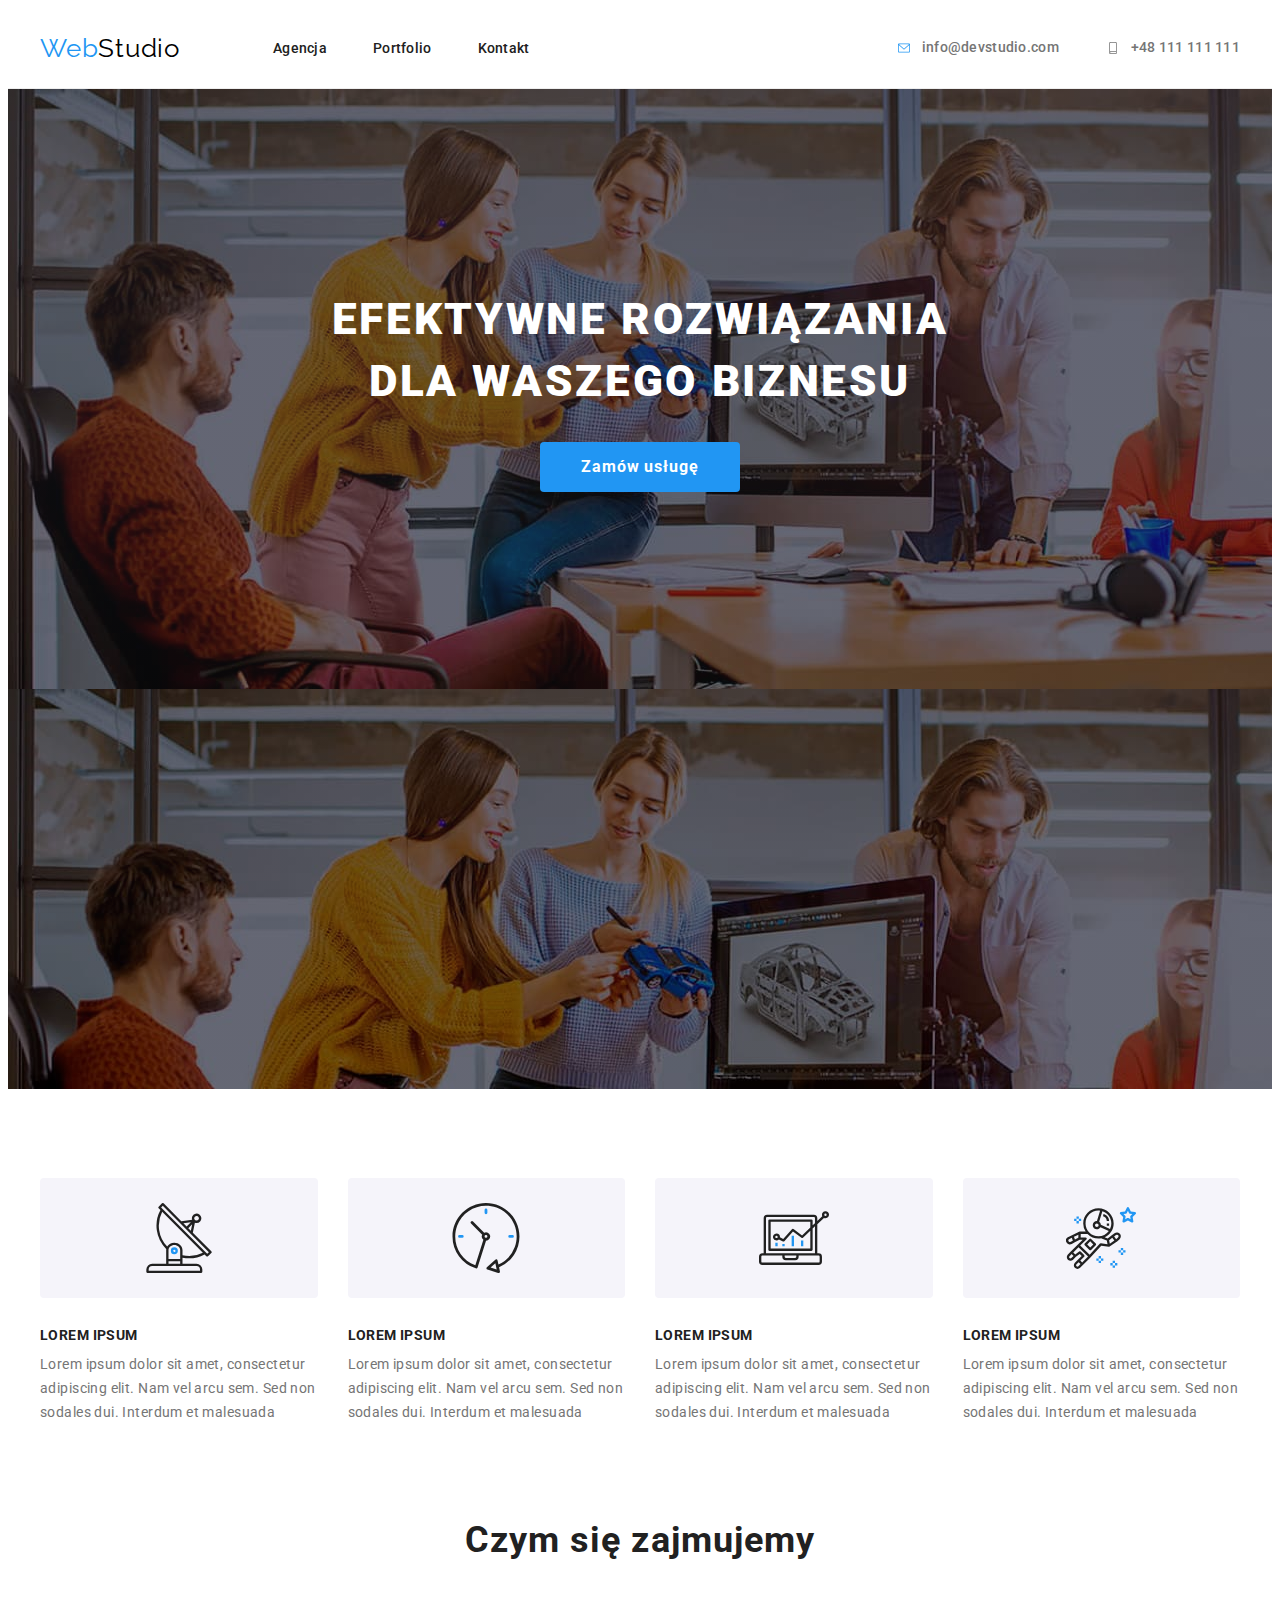
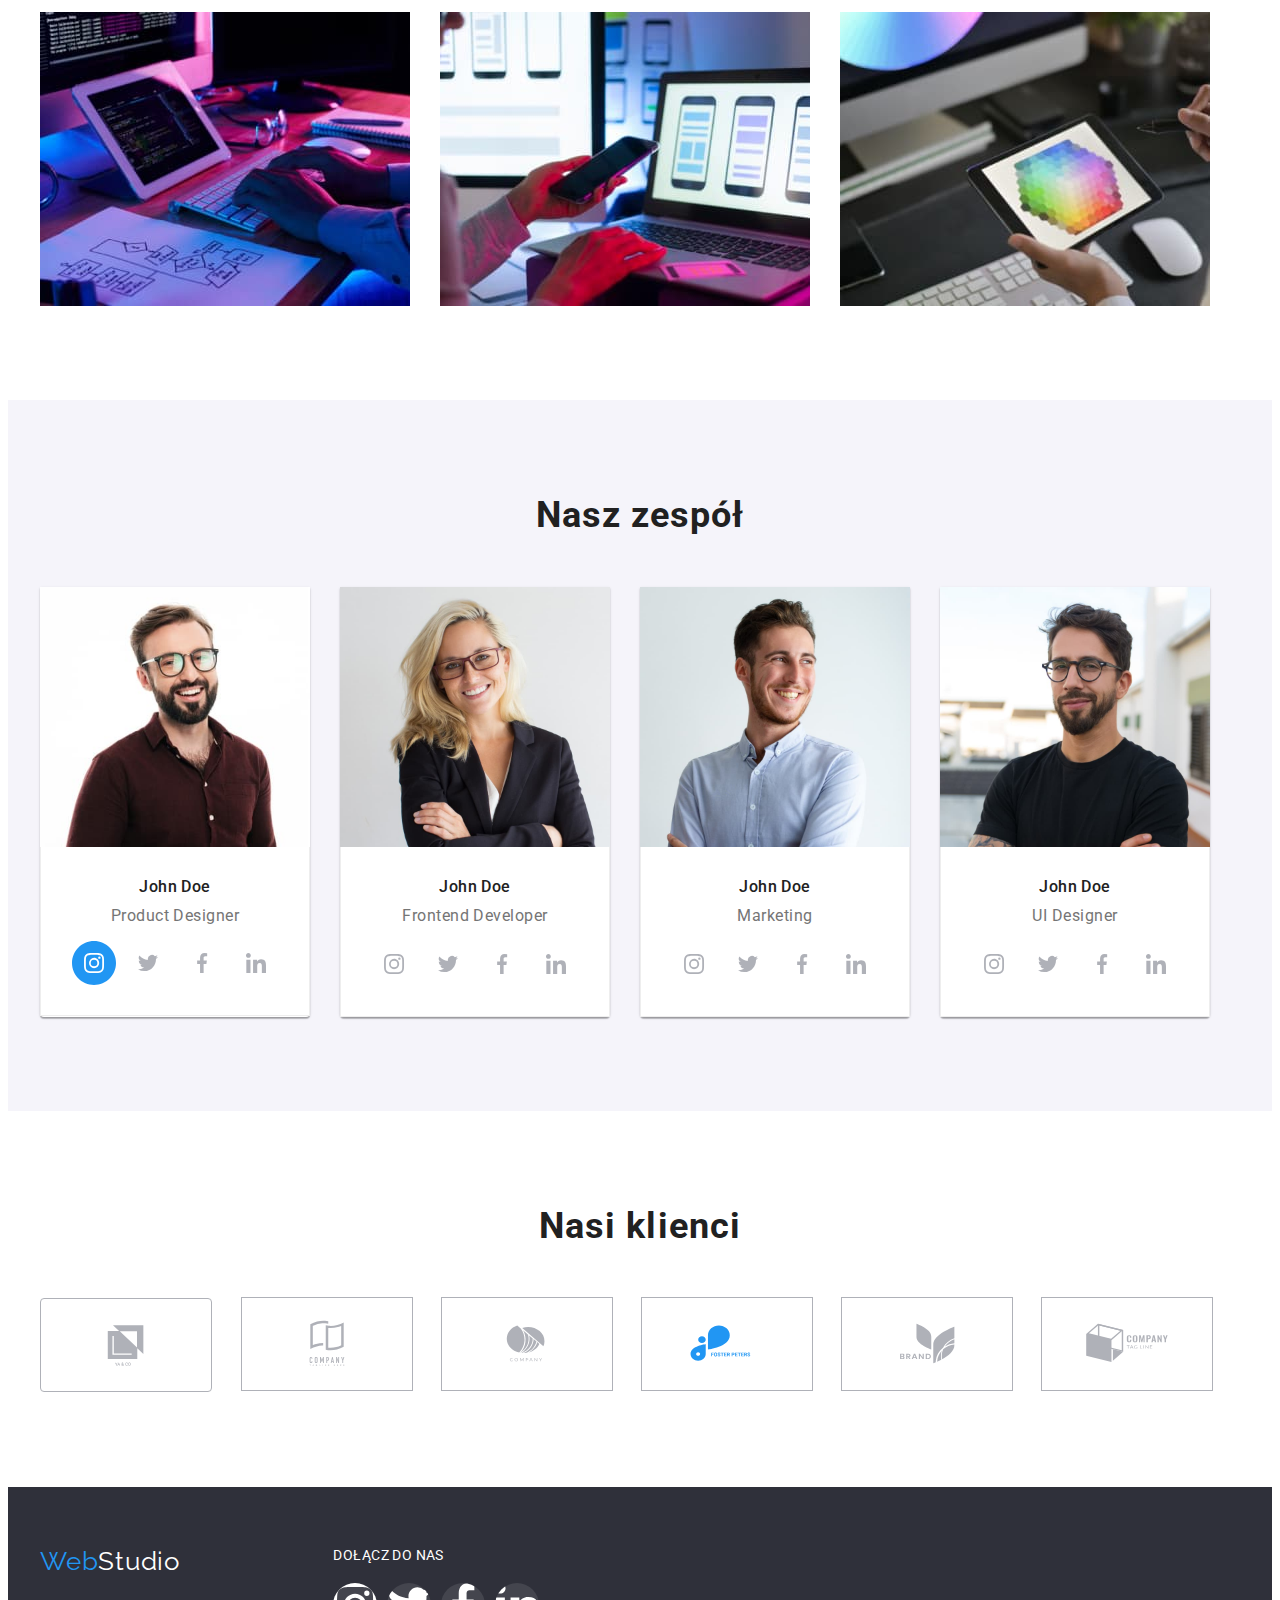
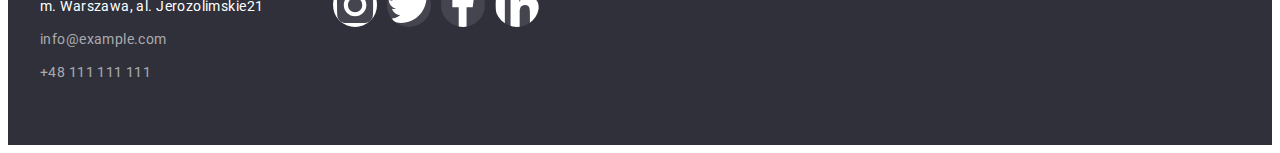
==== commit 0f5c3625: "e" ====
--- a/index.html
+++ b/index.html
@@ -450,45 +450,33 @@
           <p class="join-us">Dołącz do nas</p>
           <ul class="list-item media-list">
             <li>
-              <a class="media" href="#"
-                ><svg width="44" height="44" style="outline: 2px solid #2a2a2a">
+              <a href="#"
+                ><svg
+                  class="media-item"
+                  width="44"
+                  height="44"
+                >
                   <use href="./images/icons.svg#icon-instagram-2"></use></svg
               ></a>
             </li>
             <li>
               <a href="#"
-                ><svg width="44" height="44">
+                ><svg class="media-item" width="44" height="44">
                   <use href="./images/icons.svg#icon-twitter-1"></use>
-                  <circle
-                    r="100"
-                    fill="rgba(255, 255, 255, 0.1)"
-                    stroke="#2a2a2a"
-                    stroke-width="4"
-                  /></svg
-              ></a>
-            </li>
-            <li>
-              <a href="#"
-                ><svg width="44" height="44">
+             </a>
+            </li>
+            <li>
+              <a href="#"
+                ><svg class="media-item" width="44" height="44">
                   <use href="./images/icons.svg#icon-facebook-1"></use>
-                  <circle
-                    r="100"
-                    fill="rgba(255, 255, 255, 0.1)"
-                    stroke="#2a2a2a"
-                    stroke-width="4"
-                  /></svg
-              ></a>
-            </li>
-            <li>
-              <a href="#"
-                ><svg width="44" height="44">
+                </svg
+              ></a>
+            </li>
+            <li>
+              <a href="#"
+                ><svg class="media-item" width="44" height="44">
                   <use href="./images/icons.svg#icon-linkedin-1"></use>
-                  <circle
-                    r="100"
-                    fill="rgba(255, 255, 255, 0.1)"
-                    stroke="#2a2a2a"
-                    stroke-width="4"
-                  /></svg
+               </svg
               ></a>
             </li>
           </ul>
--- a/css/styles.css
+++ b/css/styles.css
@@ -123,7 +123,7 @@
       rgba(47, 48, 58, 0.4),
       rgba(0, 0, 0, 0.25)
     ),
-    url(background-image.jpg);
+    url(../images/background-image.jpg);
   max-width: 1600px;
   height: 600px;
   margin: 0 auto;
@@ -459,31 +459,39 @@
   gap: 30px;
 }
 
+.media {
+  display: flex;
+}
+
 .join-us {
   color: #ffffff;
   text-transform: uppercase;
+  margin-bottom: 20px;
 
   font-family: var(--main-font "Roboto", sans-serif);
 }
 
-.media {
-  display: flex;
-}
-
 .social {
   justify-content: center;
   display: inline;
+
   margin-left: 70px;
 }
 
 .media-list {
   display: flex;
-  margin: 20px 0;
   gap: 10px;
 }
 
-.media {
-  corner-radius: 0;
+.media-item {
+  border-radius: 50%;
+  background-color: rgba(255, 255, 255, 0.1);
+  fill: var(--secondary-text-color);
+}
+
+.media-item:focus,
+.media-item:hover {
+  background-color: var(--secondary-font-color);
 }
 
 .client-icons {
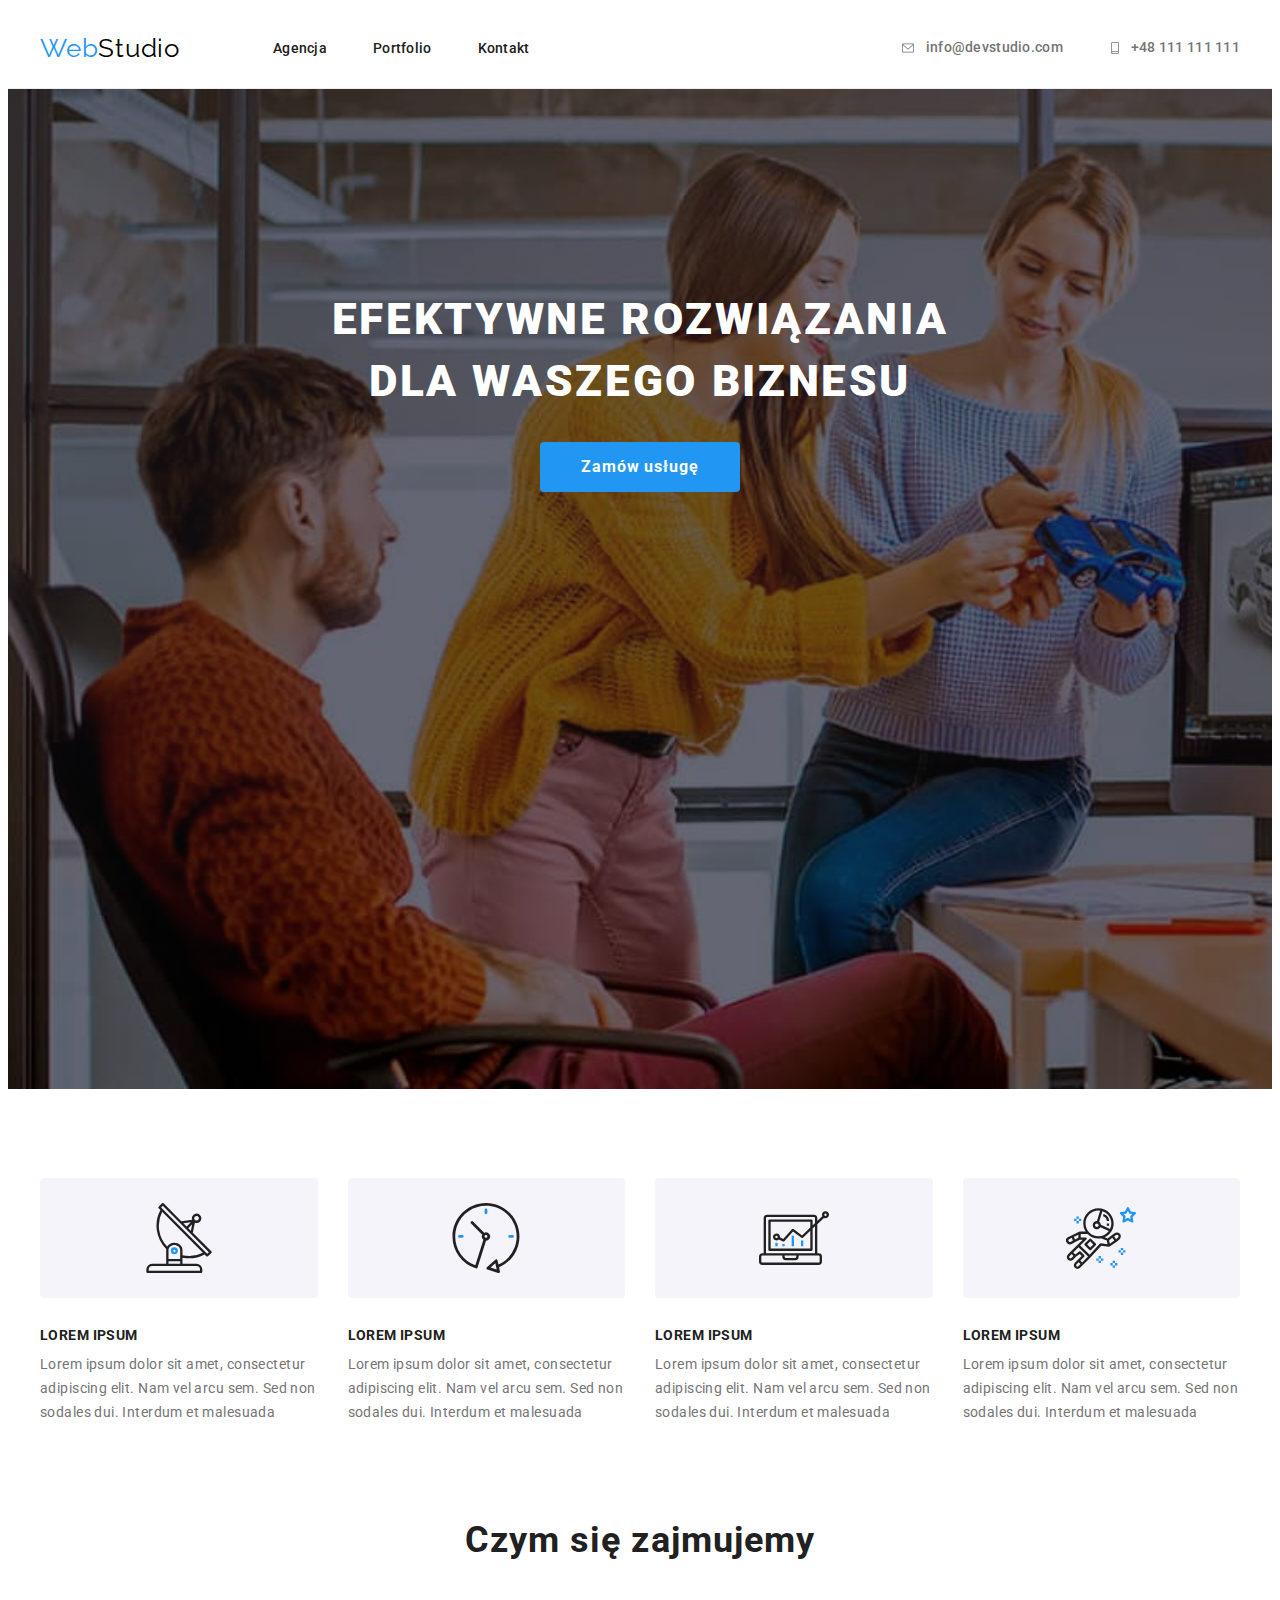
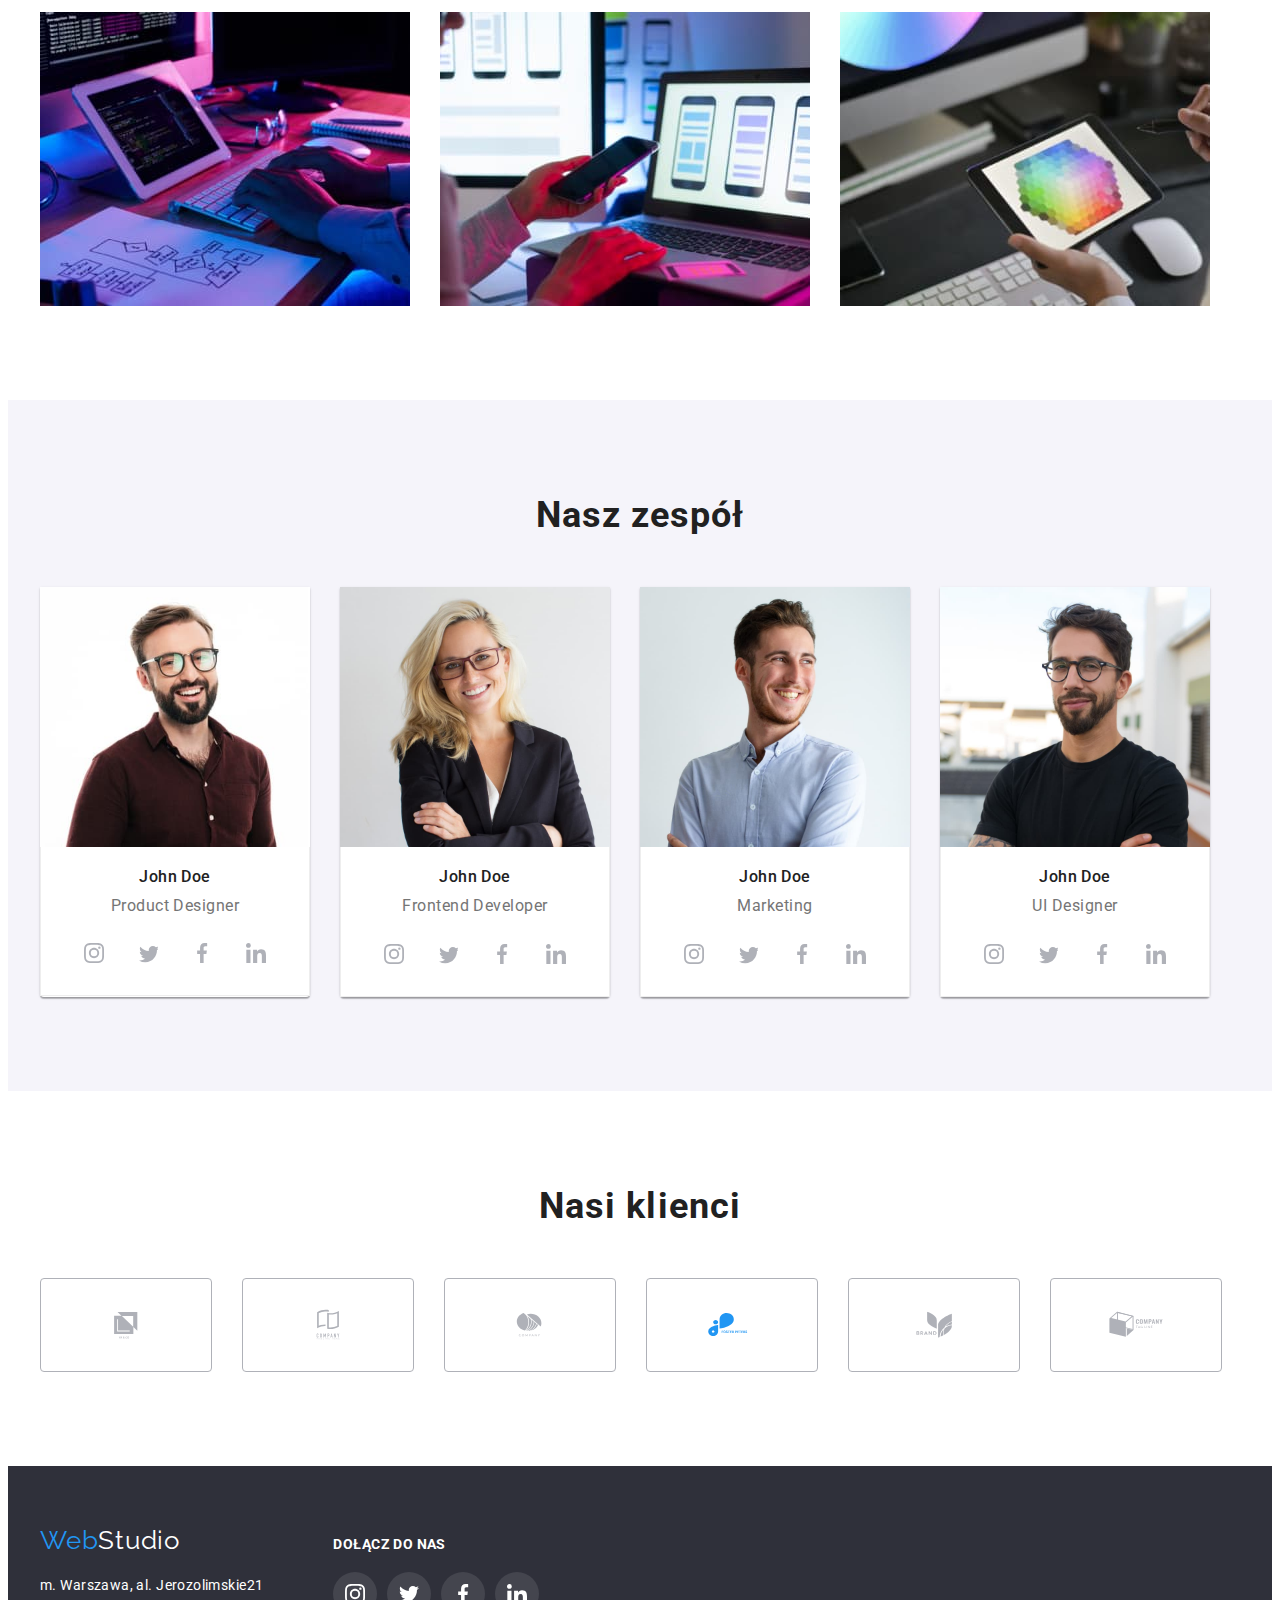
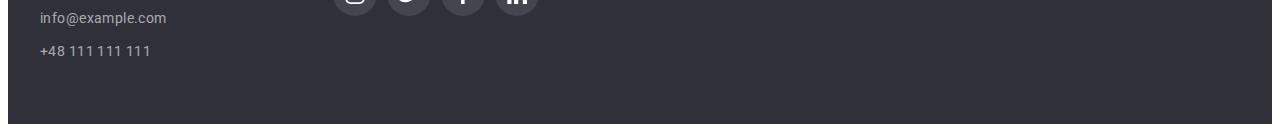
==== commit 2d3c3f24: "e" ====
--- a/index.html
+++ b/index.html
@@ -50,7 +50,7 @@
           </li>
           <li class="list-item page">
             <a class="links contacts" href="tel:+48111111111"
-              ><svg class="icons-display" width="16" height="12">
+              ><svg class="icons-display" width="12" height="16">
                 <use href="./images/icons.svg#icon-smartphone"></use></svg
               >+48 111 111 111</a
             >
@@ -169,31 +169,31 @@
                 <ul class="list-item icons">
                   <li>
                     <a class="link-svg" href="#">
-                      <svg width="44" height="44">
-                        <use href="./images/icons.svg#icon-Ellipse"></use></svg
-                    ></a>
-                  </li>
-                  <li>
-                    <a class="link-svg" href="#">
-                      <svg width="44" height="44">
-                        <use
-                          href="./images/icons.svg#icon-Ellipse-1"
-                        ></use></svg
-                    ></a>
-                  </li>
-                  <li>
-                    <a class="link-svg" href="#">
-                      <svg width="44" height="44">
-                        <use
-                          href="./images/icons.svg#icon-Ellipse-2"
-                        ></use></svg
-                    ></a>
-                  </li>
-                  <li>
-                    <a class="link-svg" href="#">
-                      <svg width="44" height="44">
-                        <use
-                          href="./images/icons.svg#icon-Ellipse-3"
+                      <svg width="20" height="20" fill: currentColor;>
+                        <use href="./images/icons.svg#icon-instagram-2-1"></use></svg
+                    ></a>
+                  </li>
+                  <li>
+                    <a class="link-svg" href="#">
+                      <svg width="20" height="20" fill: currentColor;>
+                        <use
+                          href="./images/icons.svg#icon-twitter-1-1"
+                        ></use></svg
+                    ></a>
+                  </li>
+                  <li>
+                    <a class="link-svg" href="#">
+                      <svg width="20" height="20" fill: currentColor>
+                        <use
+                          href="./images/icons.svg#icon-facebook-1-1"
+                        ></use></svg
+                    ></a>
+                  </li>
+                  <li>
+                    <a class="link-svg" href="#">
+                      <svg width="20" height="20" fill: currentColor;>
+                        <use
+                          href="./images/icons.svg#icon-linkedin-1-1"
                         ></use></svg
                     ></a>
                   </li>
@@ -212,33 +212,33 @@
                 <ul class="list-item icons">
                   <li>
                     <a class="link-svg" href="#">
-                      <svg width="44" height="44">
-                        <use
-                          href="./images/icons.svg#icon-Ellipse-5"
-                        ></use></svg
-                    ></a>
-                  </li>
-                  <li>
-                    <a class="link-svg" href="#">
-                      <svg width="44" height="44">
-                        <use
-                          href="./images/icons.svg#icon-Ellipse-1"
-                        ></use></svg
-                    ></a>
-                  </li>
-                  <li>
-                    <a class="link-svg" href="#">
-                      <svg width="44" height="44">
-                        <use
-                          href="./images/icons.svg#icon-Ellipse-2"
-                        ></use></svg
-                    ></a>
-                  </li>
-                  <li>
-                    <a class="link-svg" href="#">
-                      <svg width="44" height="44">
-                        <use
-                          href="./images/icons.svg#icon-Ellipse-3"
+                      <svg width="20" height="20" fill: currentColor;>
+                        <use
+                          href="./images/icons.svg#icon-instagram-2-1"
+                        ></use></svg
+                    ></a>
+                  </li>
+                  <li>
+                    <a class="link-svg" href="#">
+                      <svg width="20" height="20" fill: currentColor;>
+                        <use
+                          href="./images/icons.svg#icon-twitter-1-1"
+                        ></use></svg
+                    ></a>
+                  </li>
+                  <li>
+                    <a class="link-svg" href="#">
+                      <svg width="20" height="20" fill: currentColor;>
+                        <use
+                          href="./images/icons.svg#icon-facebook-1-1"
+                        ></use></svg
+                    ></a>
+                  </li>
+                  <li>
+                    <a class="link-svg" href="#">
+                      <svg width="20" height="20" fill: currentColor;>
+                        <use
+                          href="./images/icons.svg#icon-linkedin-1-1"
                         ></use></svg
                     ></a>
                   </li>
@@ -257,33 +257,33 @@
                 <ul class="list-item icons">
                   <li>
                     <a class="link-svg" href="#">
-                      <svg width="44" height="44">
-                        <use
-                          href="./images/icons.svg#icon-Ellipse-5"
-                        ></use></svg
-                    ></a>
-                  </li>
-                  <li>
-                    <a class="link-svg" href="#">
-                      <svg width="44" height="44">
-                        <use
-                          href="./images/icons.svg#icon-Ellipse-1"
-                        ></use></svg
-                    ></a>
-                  </li>
-                  <li>
-                    <a class="link-svg" href="#">
-                      <svg width="44" height="44">
-                        <use
-                          href="./images/icons.svg#icon-Ellipse-2"
-                        ></use></svg
-                    ></a>
-                  </li>
-                  <li>
-                    <a class="link-svg" href="#">
-                      <svg width="44" height="44">
-                        <use
-                          href="./images/icons.svg#icon-Ellipse-3"
+                      <svg width="20" height="20" fill: currentColor;>
+                        <use
+                          href="./images/icons.svg#icon-instagram-2-1"
+                        ></use></svg
+                    ></a>
+                  </li>
+                  <li>
+                    <a class="link-svg" href="#">
+                      <svg width="20" height="20" fill: currentColor;>
+                        <use
+                          href="./images/icons.svg#icon-twitter-1-1"
+                        ></use></svg
+                    ></a>
+                  </li>
+                  <li>
+                    <a class="link-svg" href="#">
+                      <svg width="20" height="20" fill: currentColor;>
+                        <use
+                          href="./images/icons.svg#icon-facebook-1-1"
+                        ></use></svg
+                    ></a>
+                  </li>
+                  <li>
+                    <a class="link-svg" href="#">
+                      <svg width="20" height="20" fill: currentColor;>
+                        <use
+                          href="./images/icons.svg#icon-linkedin-1-1"
                         ></use></svg
                     ></a>
                   </li>
@@ -302,36 +302,32 @@
                 <ul class="list-item icons">
                   <li>
                     <a class="link-svg" href="#">
-                      <svg width="44" height="44">
-                        <use
-                          href="./images/icons.svg#icon-Ellipse-5"
-                        ></use></svg
-                    ></a>
-                  </li>
-                  <li>
-                    <a class="link-svg" href="#">
-                      <svg width="44" height="44">
-                        <use
-                          href="./images/icons.svg#icon-Ellipse-1"
-                        ></use></svg
-                    ></a>
-                  </li>
-                  <li>
-                    <a
-                      class="link-svg"
-                      href="./images/icons.svg#icon-Ellipse-2"
-                    >
-                      <svg width="44" height="44">
-                        <use
-                          href="./images/icons.svg#icon-Ellipse-2"
-                        ></use></svg
-                    ></a>
-                  </li>
-                  <li>
-                    <a class="link-svg" href="#">
-                      <svg width="44" height="44">
-                        <use
-                          href="./images/icons.svg#icon-Ellipse-3"
+                      <svg width="20" height="20" fill: currentColor;>
+                        <use
+                          href="./images/icons.svg#icon-instagram-2-1"
+                        ></use></svg
+                    ></a>
+                  </li>
+                  <li>
+                    <a class="link-svg" href="#">
+                      <svg width="20" height="20" fill: currentColor;>
+                        <use
+                          href="./images/icons.svg#icon-twitter-1-1"
+                        ></use></svg
+                    ></a>
+                  </li>
+                  <li><a class="link-svg" href="#">
+                      <svg width="20" height="20" fill: currentColor;>
+                        <use
+                          href="./images/icons.svg#icon-facebook-1-1"
+                        ></use></svg
+                    ></a>
+                  </li>
+                  <li>
+                    <a class="link-svg" href="#">
+                      <svg width="20" height="20" fill: currentColor;>
+                        <use
+                          href="./images/icons.svg#icon-linkedin-1-1"
                         ></use></svg
                     ></a>
                   </li>
@@ -349,65 +345,64 @@
               <a class="client-links" href="#"
                 ><svg
                   class="client-icons"
-                  width="170"
-                  height="92"
-                  style="fill: currentColor"
+                  width="106"
+                  height="60"
                 >
                   <use href="./images/icons.svg#icon-Logo"></use>
                 </svg>
               </a>
             </li>
             <li>
-              <a href="#"
-                ><svg
-                  class="client-icons"
-                  width="170"
-                  height="92"
-                  style="outline: 1px solid #afb1b8"
+              <a class="client-links" href="#"
+                ><svg
+                  class="client-icons"
+                  width="106"
+                  height="60"
+                  
                 >
                   <use href="./images/icons.svg#icon-Logo-1"></use></svg
               ></a>
             </li>
             <li>
-              <a href="#"
-                ><svg
-                  class="client-icons"
-                  width="170"
-                  height="92"
-                  style="outline: 1px solid #afb1b8"
+              <a class="client-links" href="#"
+                ><svg
+                  class="client-icons"
+                  width="106"
+                  height="60"
+                  
                 >
                   <use href="./images/icons.svg#icon-Logo-2"></use></svg
               ></a>
             </li>
             <li>
-              <a href="#"
-                ><svg
-                  class="client-icons"
-                  width="170"
-                  height="92"
-                  style="outline: 1px solid #afb1b8"
+              <a class="client-links" href="#"
+                ><svg
+                  class="client-icons"
+                  width="106"
+                  height="60"
+                  
                 >
                   <use href="./images/icons.svg#icon-Logo-3"></use></svg
               ></a>
             </li>
             <li>
-              <a href="#"
-                ><svg
-                  class="client-icons"
-                  width="170"
-                  height="92"
-                  style="outline: 1px solid #afb1b8"
+              <a class="client-links" href="#"
+                ><svg
+                  class="client-icons"
+                  width="106"
+                  height="60"
+                  
                 >
                   <use href="./images/icons.svg#icon-Logo-4"></use></svg
               ></a>
             </li>
             <li>
-              <a href="#"
-                ><svg
-                  class="client-icons"
-                  width="170"
-                  height="92"
-                  style="outline: 1px solid #afb1b8"
+              <a class="client-links" href="#"
+                ><svg
+                  class="client-icons"
+                  width="106"
+                  height="60"
+                 
                 >
                   <use href="./images/icons.svg#icon-Logo-5"></use></svg
               ></a>
@@ -450,32 +445,32 @@
           <p class="join-us">Dołącz do nas</p>
           <ul class="list-item media-list">
             <li>
-              <a href="#"
-                ><svg
-                  class="media-item"
-                  width="44"
-                  height="44"
+              <a class="media-item" href="#"
+                ><svg
+                
+                  width="20"
+                  height="20"
                 >
                   <use href="./images/icons.svg#icon-instagram-2"></use></svg
               ></a>
             </li>
             <li>
-              <a href="#"
-                ><svg class="media-item" width="44" height="44">
+              <a class="media-item" href="#"
+                ><svg  width="20" height="20">
                   <use href="./images/icons.svg#icon-twitter-1"></use>
              </a>
             </li>
             <li>
-              <a href="#"
-                ><svg class="media-item" width="44" height="44">
+              <a class="media-item" href="#"
+                ><svg  width="20" height="20">
                   <use href="./images/icons.svg#icon-facebook-1"></use>
                 </svg
               ></a>
             </li>
             <li>
-              <a href="#"
-                ><svg class="media-item" width="44" height="44">
-                  <use href="./images/icons.svg#icon-linkedin-1"></use>
+              <a class="media-item" href="#"
+                ><svg  width="20" height="20"
+                  ><use href="./images/icons.svg#icon-linkedin-1"></use>
                </svg
               ></a>
             </li>
--- a/css/styles.css
+++ b/css/styles.css
@@ -124,6 +124,8 @@
       rgba(0, 0, 0, 0.25)
     ),
     url(../images/background-image.jpg);
+  background-repeat: no-repeat;
+  background-size: cover;
   max-width: 1600px;
   height: 600px;
   margin: 0 auto;
@@ -235,7 +237,7 @@
 }
 
 .image-infos {
-  padding: 30px 0px;
+  padding: 20px 24px;
   border: 1px solid #eeeeee;
   border-top: 0;
 }
@@ -316,11 +318,6 @@
   cursor: pointer;
 }
 
-.secondary-item:hover,
-.secondary-item:focus {
-  box-shadow: 0 4px 4px 0 rgba(0, 0, 0, 0.25);
-}
-
 .text {
   color: var(--main-text-color, #212121);
 }
@@ -328,6 +325,15 @@
 .text:hover,
 .text:focus {
   color: var(--secondary-text-color, #ffffff);
+}
+
+.secondary-link {
+  display: block;
+}
+
+.secondary-link:hover,
+.secondary-link:focus {
+  box-shadow: 0 4px 4px 0 rgba(0, 0, 0, 0.25);
 }
 
 .secondary-description {
@@ -461,20 +467,17 @@
 
 .media {
   display: flex;
+  align-items: baseline;
 }
 
 .join-us {
   color: #ffffff;
   text-transform: uppercase;
   margin-bottom: 20px;
-
-  font-family: var(--main-font "Roboto", sans-serif);
+  font-weight: 700;
 }
 
 .social {
-  justify-content: center;
-  display: inline;
-
   margin-left: 70px;
 }
 
@@ -487,6 +490,11 @@
   border-radius: 50%;
   background-color: rgba(255, 255, 255, 0.1);
   fill: var(--secondary-text-color);
+  display: flex;
+  justify-content: center;
+  align-items: center;
+  width: 44px;
+  height: 44px;
 }
 
 .media-item:focus,
@@ -510,14 +518,13 @@
   width: 44px;
   height: 44px;
   border-radius: 50%;
-  color: #afb1b8;
-  fill: var(--secondary-text-color);
+  fill: currentColor;
 }
 
 .link-svg:hover,
 .link-svg:focus {
-  fill: var(--secondary-font-color);
-  color: var(--secondary-text-color);
+  background-color: var(--secondary-font-color);
+  fill: var(--secondary-text-color);
 }
 
 .client-links {
